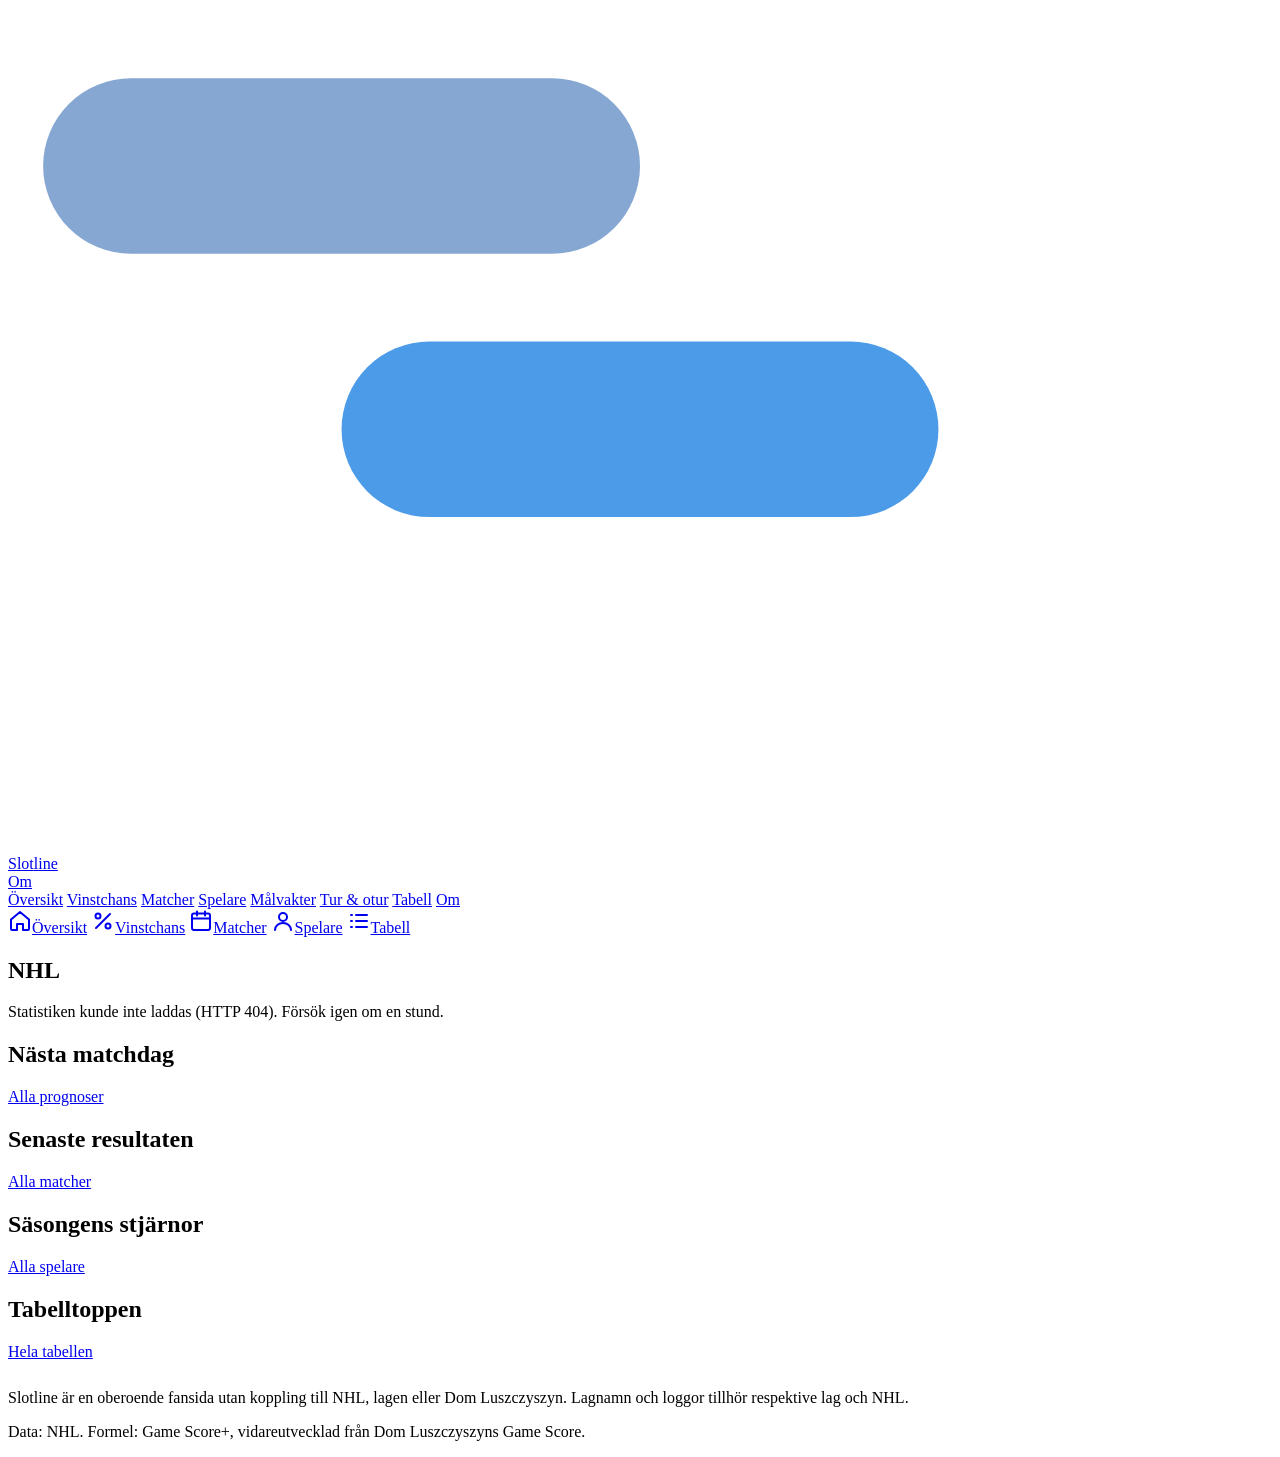
==== webb/index.html @ 2f1f875b "Vinstchans: väg ihop målvakterna och räkna med fler oavgjorda - Målvakten: i stället för att anta at" ====
<!doctype html>
<html lang="sv">
<head>
<meta charset="utf-8">
<meta name="viewport" content="width=device-width, initial-scale=1">
<title>Slotline – NHL-statistik</title>
<meta name="description" content="Game Score+ för varje NHL-spelare och match, vinstchans inför varje match. Uppdateras varje morgon.">
<link rel="icon" href="data:image/svg+xml,%3Csvg xmlns='http://www.w3.org/2000/svg' viewBox='0 0 36 24'%3E%3Crect x='1' y='2' width='17' height='5' rx='2.5' fill='%2386A7D2'/%3E%3Crect x='9.5' y='9.5' width='17' height='5' rx='2.5' fill='%234677BA'/%3E%3Crect x='18' y='17' width='17' height='5' rx='2.5' fill='%231B4A8A'/%3E%3C/svg%3E">
<link rel="preconnect" href="https://fonts.googleapis.com">
<link rel="preconnect" href="https://fonts.gstatic.com" crossorigin>
<link href="https://fonts.googleapis.com/css2?family=Saira+Condensed:wght@600;700;800&family=Saira+Semi+Condensed:wght@400;500;600;700&display=swap" rel="stylesheet">
<link rel="stylesheet" href="style.css">
</head>
<body>
<header class="site">
  <div class="site-in">
    <a class="brand" href="#oversikt">
      <svg class="brand-mark" viewBox="0 0 36 24" aria-hidden="true"><rect x="1" y="2" width="17" height="5" rx="2.5" fill="#86A7D2"/><rect x="9.5" y="9.5" width="17" height="5" rx="2.5" fill="#4C9BE8"/><rect x="18" y="17" width="17" height="5" rx="2.5" fill="#FFFFFF"/></svg>
      <span class="brand-name" id="brand-name">Slot<span class="accent">line</span></span>
    </a>
    <div class="site-upd" id="updated"></div>
    <a class="site-om" href="#om">Om</a>
  </div>
  <nav class="nav" aria-label="Sidor">
    <div class="nav-in">
      <a href="#oversikt" data-page="oversikt">Översikt</a>
      <a href="#vinstchans" data-page="vinstchans">Vinstchans</a>
      <a href="#matcher" data-page="matcher">Matcher</a>
      <a href="#spelare" data-page="spelare">Spelare</a>
      <a href="#malvakter" data-page="malvakter">Målvakter</a>
      <a href="#tur" data-page="tur">Tur &amp; otur</a>
      <a href="#lag" data-page="lag">Tabell</a>
      <a href="#om" data-page="om">Om</a>
    </div>
  </nav>
</header>
<nav class="tabbar" aria-label="Sidor">
  <a href="#oversikt" data-page="oversikt"><svg viewBox="0 0 24 24" width="24" height="24" fill="none" stroke="currentColor" stroke-width="2" stroke-linecap="round" stroke-linejoin="round" aria-hidden="true"><path d="M3 10.5 12 3l9 7.5V20a1 1 0 0 1-1 1h-5v-6H9v6H4a1 1 0 0 1-1-1z"/></svg><span>Översikt</span></a>
  <a href="#vinstchans" data-page="vinstchans"><svg viewBox="0 0 24 24" width="24" height="24" fill="none" stroke="currentColor" stroke-width="2" stroke-linecap="round" stroke-linejoin="round" aria-hidden="true"><path d="M19 5 5 19"/><circle cx="7" cy="7" r="2.5"/><circle cx="17" cy="17" r="2.5"/></svg><span>Vinstchans</span></a>
  <a href="#matcher" data-page="matcher"><svg viewBox="0 0 24 24" width="24" height="24" fill="none" stroke="currentColor" stroke-width="2" stroke-linecap="round" stroke-linejoin="round" aria-hidden="true"><rect x="3" y="4.5" width="18" height="16.5" rx="2"/><path d="M3 9.5h18M8 2.5v4M16 2.5v4"/></svg><span>Matcher</span></a>
  <a href="#spelare" data-page="spelare" data-also="malvakter tur"><svg viewBox="0 0 24 24" width="24" height="24" fill="none" stroke="currentColor" stroke-width="2" stroke-linecap="round" stroke-linejoin="round" aria-hidden="true"><circle cx="12" cy="8" r="4"/><path d="M4 21c0-4 3.6-7 8-7s8 3 8 7"/></svg><span>Spelare</span></a>
  <a href="#lag" data-page="lag"><svg viewBox="0 0 24 24" width="24" height="24" fill="none" stroke="currentColor" stroke-width="2" stroke-linecap="round" stroke-linejoin="round" aria-hidden="true"><path d="M9 6h11M9 12h11M9 18h11M4 6h1M4 12h1M4 18h1"/></svg><span>Tabell</span></a>
</nav>

<main class="wrap" id="main">

  <!-- Visas på sidorna med Game Score och flyttas dit av app.js -->
  <div class="subbar" id="subbar" hidden>
    <div class="legend" aria-label="Färgskala">
      <span><i style="background: var(--svag)"></i>Svag, under 0</span>
      <span><i style="background: var(--godk)"></i>Godkänd, 0 till 1</span>
      <span><i style="background: var(--bra)"></i>Bra, 1 till 2</span>
      <span><i style="background: var(--lys)"></i>Lysande, över 2</span>
    </div>
    <div>
      <span class="seg-label" id="formel-label">Formel</span>
      <div class="seg" role="group" aria-labelledby="formel-label">
        <button type="button" data-formel="plus" aria-pressed="true">Game Score+</button>
        <button type="button" data-formel="gs" aria-pressed="false">Original</button>
      </div>
    </div>
  </div>

  <!-- ===== Översikt ===== -->
  <section class="page" id="oversikt">
    <div class="page-head">
      <h1 id="o-title">NHL</h1>
      <p class="lead" id="o-period"></p>
      <p class="take" id="o-take"></p>
    </div>

    <div class="block" id="o-next">
      <div class="block-head"><h2>Nästa matchdag</h2><a class="more" href="#vinstchans">Alla prognoser</a></div>
      <p class="note" id="o-next-day"></p>
      <div class="matchups karusell" id="o-matchups"></div>
    </div>

    <div class="block">
      <div class="block-head"><h2>Senaste resultaten</h2><a class="more" href="#matcher">Alla matcher</a></div>
      <p class="note" id="o-last-day"></p>
      <div class="games karusell" id="o-games"></div>
    </div>

    <div class="duo">
      <div class="block">
        <div class="block-head"><h2>Säsongens stjärnor</h2><a class="more" href="#spelare">Alla spelare</a></div>
        <div class="stars" id="o-stars"></div>
      </div>

      <div class="block">
        <div class="block-head"><h2>Tabelltoppen</h2><a class="more" href="#lag">Hela tabellen</a></div>
        <div class="box short" style="margin-top: 12px"><table class="rows" id="t-topp"><tbody></tbody></table></div>
      </div>
    </div>
  </section>

  <!-- ===== Vinstchans ===== -->
  <section class="page" id="vinstchans" hidden>
    <div class="page-head">
      <h1>Vinstchans</h1>
      <p class="lead">Chansen att vinna inför veckans matcher enligt vår modell. Den bygger på lagens mål, chanser (xG) och målvaktsspel hittills i säsongen. Tider i svensk tid.</p>
    </div>
    <div id="v-days"></div>

    <div class="block">
      <div class="block-head"><h2>Så har modellen träffat</h2></div>
      <p class="note">Varje spelad match tippad i efterhand med bara de matcher som spelats innan, så som modellen hade sett det före nedsläpp. Matcher där något av lagen spelat färre än tre matcher är inte med.</p>
      <div class="facts" id="v-facts"></div>
      <div class="box short"><table class="rows" id="t-kalib">
        <thead><tr><th>Favoritens chans</th><th class="n">Matcher</th><th class="n">Favoriten vann</th><th class="n hn">Väntat</th></tr></thead>
        <tbody></tbody>
      </table></div>
    </div>

    <div class="block about">
      <div class="block-head"><h2>Så räknas chansen</h2></div>
      <ul>
        <li><b>Anfall.</b> Gjorda mål och förväntade mål (xG). Chanserna väger mest, eftersom de säger mer om nästa match än vilka skott som råkade gå in.</li>
        <li><b>Försvar.</b> Hur mycket chanser laget släpper till. Hur många av dem som går in beror på målvakten, som räknas för sig.</li>
        <li><b>Målvakten.</b> Hur många mål han släpper in jämfört med chanserna han möter. Det är osäkert vem som startar, så chansen vägs ihop över lagets målvakter efter hur ofta var och en stått i de senaste tio matcherna. Den som spelade dagen innan står nästan aldrig igen. Kortet visar hur troligt det är att målvakten startar, och chansen om reserven står i stället.</li>
        <li><b>Form och förra säsongen.</b> Senare matcher väger mer än tidiga. I början av säsongen utgår varje lag från förra säsongens nivå, halvvägs mot ligasnittet, så att ett par matcher inte ger orimliga siffror. Målvakterna utgår från förra säsongens räddningsprocent på samma sätt.</li>
        <li><b>Hemmaplan och vila.</b> Hemmalaget får en liten fördel. Ett lag som spelade dagen innan får en liten nackdel.</li>
        <li><b>Chansen.</b> Förväntade mål för båda lagen räknas om till chansen att vinna, förlängning och straffar inräknade. Ungefär var femte match är lika efter full tid, och det räknas med.</li>
      </ul>
      <p class="note">Modellen är en uppskattning, inte ett facit. Hockey har mycket slump.</p>
    </div>
  </section>

  <!-- ===== Matcher ===== -->
  <section class="page" id="matcher" hidden>
    <div class="page-head">
      <h1>Matcher</h1>
      <p class="lead">Alla spelade matcher, senaste först. Öppna en match för att se matchkortet.</p>
    </div>
    <div id="m-days"></div>
  </section>

  <!-- ===== Spelare ===== -->
  <section class="page" id="spelare" hidden>
    <div class="page-head">
      <h1>Spelare</h1>
      <div class="switch" aria-label="Visa"><a href="#spelare" aria-current="page">Utespelare</a><a href="#malvakter">Målvakter</a><a href="#tur">Tur &amp; otur</a></div>
      <p class="lead">Snitt per match. Stapeln visar hur bra spelaren varit, färgen vilken nivå det motsvarar.</p>
    </div>
    <div class="filters">
      <select id="f-lag" aria-label="Lag"><option value="">Alla lag</option></select>
      <div class="seg" role="group" aria-label="Position" id="f-pos">
        <button type="button" data-pos="" aria-pressed="true">Alla</button>
        <button type="button" data-pos="F" aria-pressed="false">Forwards</button>
        <button type="button" data-pos="B" aria-pressed="false">Backar</button>
      </div>
      <label class="check rookie-val"><input type="checkbox" id="f-rookie"> Bara rookies</label>
      <label class="matcher-val"><span id="f-min-txt">Minst 3 matcher</span>
        <input type="range" id="f-min" min="1" max="3" value="3" step="1" aria-label="Minst antal matcher"></label>
      <input type="search" id="f-q" placeholder="Sök spelare" aria-label="Sök spelare">
    </div>
    <div class="box">
      <table class="rows" id="t-spelare">
        <thead><tr>
          <th class="rk">#</th><th>Spelare</th><th class="hn">Lag</th><th class="hn">Pos</th>
          <th class="n hn"><button type="button" data-sort="gp">Matcher</button></th>
          <th class="barc"><span class="sr">Stapel</span></th>
          <th class="n"><button type="button" data-sort="avg">Snitt</button></th>
          <th class="n hn"><button type="button" data-sort="sum">Summa</button></th>
          <th class="n hn"><button type="button" data-sort="p">Poäng</button></th>
        </tr></thead>
        <tbody></tbody>
      </table>
    </div>
    <div class="count" id="c-spelare"></div>

    <div class="block">
      <div class="block-head"><h2>Säsongens bästa och sämsta matcher</h2></div>
      <div class="two" style="margin-top: 12px">
        <div><p class="note">Högst värde i en enskild match.</p><div class="box short"><table class="rows" id="t-bast"><tbody></tbody></table></div></div>
        <div><p class="note">Lägst värde i en enskild match.</p><div class="box short"><table class="rows" id="t-samst"><tbody></tbody></table></div></div>
      </div>
    </div>
  </section>

  <!-- ===== Tabell ===== -->
  <section class="page" id="lag" hidden>
    <div class="page-head">
      <h1>Tabell</h1>
      <p class="lead">Poäng och lagets sammanlagda Game Score per match. Klicka på ett lag för att se dess spelare.</p>
    </div>
    <div class="box" style="margin-top: 16px">
      <table class="rows kompakt" id="t-lag">
        <thead><tr>
          <th class="rk">#</th><th>Lag</th><th class="n hn">M</th><th class="n">V</th><th class="n hn">F</th><th class="n hn">FÖ</th>
          <th class="n">P</th><th class="n hn">Mål</th><th class="barc hn"><span class="sr">Stapel</span></th><th class="n">GS/match</th><th class="hn">Bäst i laget</th>
        </tr></thead>
        <tbody></tbody>
      </table>
    </div>
  </section>

  <!-- ===== Tur & otur ===== -->
  <section class="page" id="tur" hidden>
    <div class="page-head">
      <h1>Tur &amp; otur</h1>
      <div class="switch" aria-label="Visa"><a href="#spelare">Utespelare</a><a href="#malvakter">Målvakter</a><a href="#tur" aria-current="page">Tur &amp; otur</a></div>
      <p class="lead">Vem borde ha fler poäng? Förväntade poäng räknas ur chanserna: skotten spelaren själv tagit och lagkamraternas skott när han varit på isen. Den som ligger långt under brukar komma ikapp.</p>
    </div>
    <div class="filters">
      <div class="seg" role="group" aria-label="Visa" id="t-vy">
        <button type="button" data-vy="otur" aria-pressed="true">Borde ha fler</button>
        <button type="button" data-vy="tur" aria-pressed="false">Har haft flyt</button>
      </div>
      <div class="seg" role="group" aria-label="Position" id="t-pos">
        <button type="button" data-pos="" aria-pressed="true">Alla</button>
        <button type="button" data-pos="F" aria-pressed="false">Forwards</button>
        <button type="button" data-pos="B" aria-pressed="false">Backar</button>
      </div>
      <label class="check rookie-val"><input type="checkbox" id="t-rookie"> Bara rookies</label>
      <label class="matcher-val"><span id="t-min-txt">Minst 3 matcher</span>
        <input type="range" id="t-min" min="1" max="3" value="3" step="1" aria-label="Minst antal matcher"></label>
    </div>
    <div class="box">
      <table class="rows" id="t-tur">
        <thead><tr>
          <th class="rk">#</th><th>Spelare</th><th class="hn">Lag</th><th class="n hn">Matcher</th>
          <th class="n">Poäng</th><th class="n">Väntat</th>
          <th class="barc hn"><span class="sr">Stapel</span></th><th class="n">Skillnad</th>
          <th class="n hn">Mål / väntat</th><th class="n hn">Assist / väntat</th>
        </tr></thead>
        <tbody></tbody>
      </table>
    </div>
    <div class="count" id="c-tur"></div>
    <p class="note tur-not">Skillnaden är poäng minus förväntade poäng. Förväntade mål är summan av xG för spelarens egna skott. Förväntade assist är lagkamraternas xG när spelaren är på isen, gånger hur ofta en forward eller back brukar få assist på ett sådant mål. Spelarens egen andel vägs in men dras mot snittet, så att några få matcher inte avgör.</p>
  </section>

  <!-- ===== Målvakter ===== -->
  <section class="page" id="malvakter" hidden>
    <div class="page-head">
      <h1>Målvakter</h1>
      <div class="switch" aria-label="Visa"><a href="#spelare">Utespelare</a><a href="#malvakter" aria-current="page">Målvakter</a><a href="#tur">Tur &amp; otur</a></div>
      <p class="lead" id="mv-lead"></p>
    </div>
    <div class="filters">
      <label class="check rookie-val"><input type="checkbox" id="g-rookie"> Bara rookies</label>
      <label class="matcher-val"><span id="g-min-txt">Alla matcher</span>
        <input type="range" id="g-min" min="1" max="1" value="1" step="1" aria-label="Minst antal matcher"></label>
    </div>
    <div class="box">
      <table class="rows" id="t-mv">
        <thead><tr>
          <th class="rk">#</th><th>Målvakt</th><th class="hn">Lag</th><th class="n">Matcher</th>
          <th class="barc"><span class="sr">Stapel</span></th><th class="n">Snitt</th><th class="n hn">Rädd.%</th><th class="n hn">GSAx</th>
        </tr></thead>
        <tbody></tbody>
      </table>
    </div>
    <div class="count" id="c-mv"></div>
  </section>

  <!-- ===== Om ===== -->
  <section class="page about" id="om" hidden>
    <div class="page-head">
      <h1>Om Slotline</h1>
      <p class="lead">NHL-statistik som räknas fram från grunden varje morgon, direkt från NHL:s egen data.</p>
    </div>
    <h2>Vad är Game Score?</h2>
    <p>Ett tal som sammanfattar hur bra en spelare var i en match. Det väger ihop poäng, skott, tekningar, utvisningar och hur det gick för laget när spelaren var på isen. Noll är en vanlig insats, och över 2 är en riktigt stark match.</p>
    <h2>Game Score+</h2>
    <p><b>Original</b> är Dom Luszczyszyns Game Score från 2016. <b>Game Score+</b> är vår vidareutveckling. Den behåller originalets vikter för mål, assist, blockeringar, utvisningar och tekningar, men mäter chansernas kvalitet i stället för att bara räkna skott.</p>
    <div class="formula">
      <div><b>Utespelare:</b> 0.75 · mål + 0.7 · primär assist + 0.55 · sekundär assist + 1.0 · ixG + 0.05 · blockeringar + 0.15 · dragna utvisningar − 0.15 · tagna utvisningar + 0.01 · vunna tekningar − 0.01 · förlorade tekningar + 1.0 · (xGF − xGA) + 0.15 · (GF − GA)</div>
      <div><b>Målvakt:</b> 0.75 · GSAx</div>
    </div>
    <ul>
      <li><b>ixG</b> är spelarens egna förväntade mål: summan av hur stor chans varje skott hade att gå in, utifrån avstånd, vinkel, skottyp, returer och numerärt läge.</li>
      <li><b>xGF − xGA</b> är förväntade mål för minus mot medan spelaren var på isen vid 5 mot 5.</li>
      <li><b>GF − GA</b> är riktiga mål för minus mot på isen vid 5 mot 5.</li>
      <li><b>GSAx</b> är räddade mål över förväntan. Noll är en normal målvaktsinsats.</li>
    </ul>
    <h2>Var siffrorna kommer ifrån</h2>
    <p>All data hämtas från NHL varje morgon och räknas om: händelser, byten och resultat. Förväntade mål räknas med en egen modell som tränas om på säsongens alla skott vid varje uppdatering, så äldre matchers värden kan ändras något över tid. Lagens loggor visas från NHL.</p>
    <p id="dl"></p>
    <h2>Rättigheter och kontakt</h2>
    <p>Slotline är en oberoende fansida som görs utan vinstsyfte. Sidan har ingen koppling till NHL, lagen eller Dom Luszczyszyn, och är inte godkänd av dem. Lagnamn och loggor tillhör respektive lag och NHL och används bara för att visa vilket lag siffrorna gäller.</p>
    <p>Har du frågor, hittar du ett fel eller vill du att något tas bort? <a class="kontakt-lank" hidden>Skriv till oss</a>, så åtgärdas det.</p>
  </section>
</main>

<footer class="foot">
  <div class="foot-txt">
    <p>Slotline är en oberoende fansida utan koppling till NHL, lagen eller Dom Luszczyszyn. Lagnamn och loggor tillhör respektive lag och NHL.</p>
    <p>Data: NHL. Formel: Game Score+, vidareutvecklad från Dom Luszczyszyns Game Score.</p>
  </div>
  <div class="foot-meta"><span id="foot-upd"></span> <span id="sign"></span> <a class="kontakt-lank" hidden>Kontakt</a></div>
</footer>
<script src="lagfarger.js"></script>
<script src="app.js"></script>
</body>
</html>
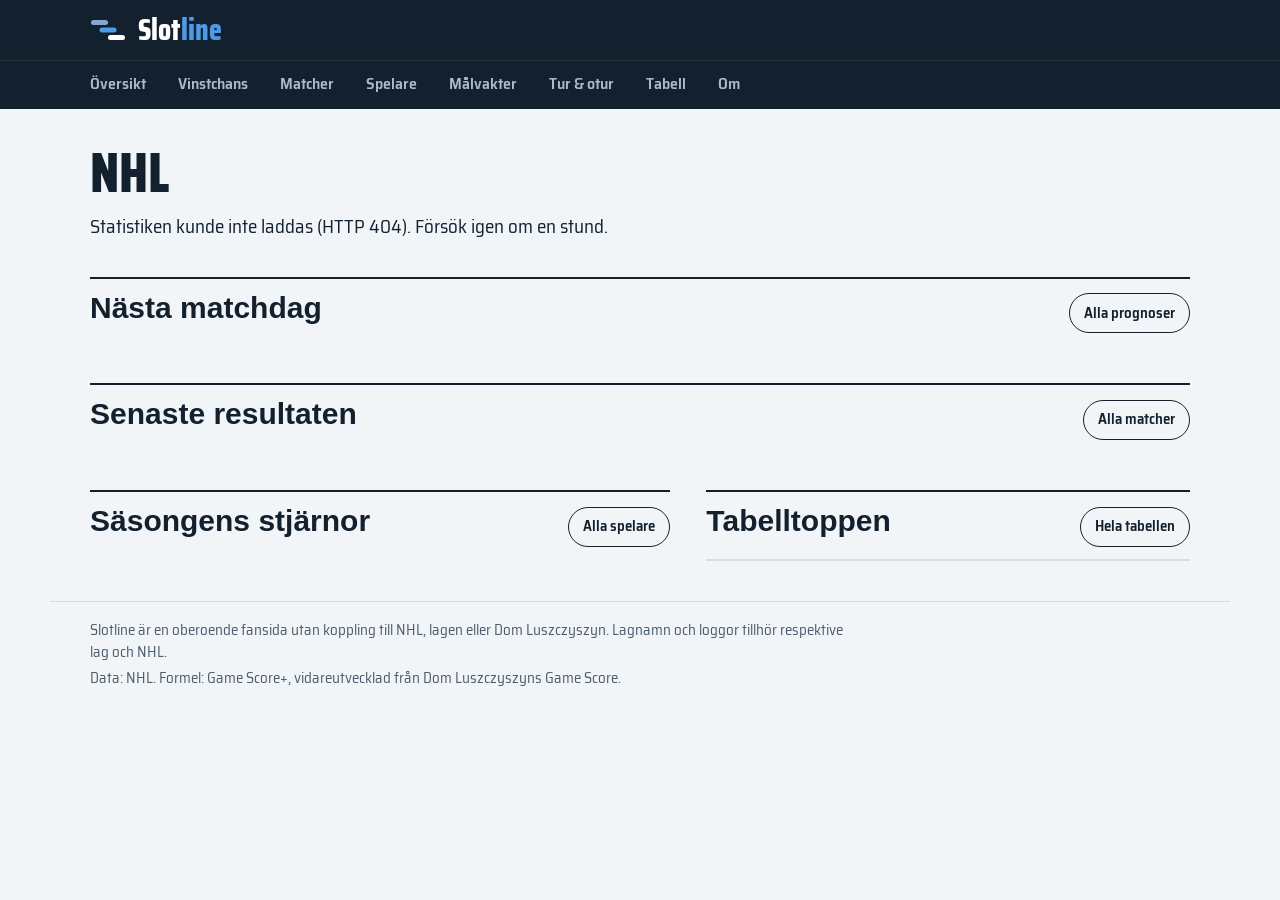
==== commit 3a817bfc: "xG senaste 3 matcherna på vinstchanskorten och i tabellen Co-Authored-By: Claude Opus 5.5 <noreply@a" ====
--- a/webb/index.html
+++ b/webb/index.html
@@ -117,10 +117,10 @@
       <ul>
         <li><b>Anfall.</b> Gjorda mål och förväntade mål (xG). Chanserna väger mest, eftersom de säger mer om nästa match än vilka skott som råkade gå in.</li>
         <li><b>Försvar.</b> Hur mycket chanser laget släpper till. Hur många av dem som går in beror på målvakten, som räknas för sig.</li>
-        <li><b>Målvakten.</b> Hur många mål han släpper in jämfört med chanserna han möter. Det är osäkert vem som startar, så chansen vägs ihop över lagets målvakter efter hur ofta var och en stått i de senaste tio matcherna. Den som spelade dagen innan står nästan aldrig igen. Kortet visar hur troligt det är att målvakten startar, och chansen om reserven står i stället.</li>
+        <li><b>Målvakten.</b> Hur många mål han släpper in jämfört med chanserna han möter. Trolig startare är den som stått flest av lagets senaste tio matcher, och reserven om förstemålvakten spelade dagen innan. Kortet visar också chansen om reserven står i stället.</li>
         <li><b>Form och förra säsongen.</b> Senare matcher väger mer än tidiga. I början av säsongen utgår varje lag från förra säsongens nivå, halvvägs mot ligasnittet, så att ett par matcher inte ger orimliga siffror. Målvakterna utgår från förra säsongens räddningsprocent på samma sätt.</li>
         <li><b>Hemmaplan och vila.</b> Hemmalaget får en liten fördel. Ett lag som spelade dagen innan får en liten nackdel.</li>
-        <li><b>Chansen.</b> Förväntade mål för båda lagen räknas om till chansen att vinna, förlängning och straffar inräknade. Ungefär var femte match är lika efter full tid, och det räknas med.</li>
+        <li><b>Chansen.</b> Förväntade mål för båda lagen räknas om till chansen att vinna, förlängning och straffar inräknade.</li>
       </ul>
       <p class="note">Modellen är en uppskattning, inte ett facit. Hockey har mycket slump.</p>
     </div>
@@ -188,7 +188,9 @@
       <table class="rows kompakt" id="t-lag">
         <thead><tr>
           <th class="rk">#</th><th>Lag</th><th class="n hn">M</th><th class="n">V</th><th class="n hn">F</th><th class="n hn">FÖ</th>
-          <th class="n">P</th><th class="n hn">Mål</th><th class="barc hn"><span class="sr">Stapel</span></th><th class="n">GS/match</th><th class="hn">Bäst i laget</th>
+          <th class="n"><button type="button" data-lsort="tabell">P</button></th><th class="n hn">Mål</th>
+          <th class="n hn x3h"><button type="button" data-lsort="x3" title="Förväntade mål för minus emot, per match, i de tre senaste matcherna">xG senaste 3</button></th>
+          <th class="barc hn"><span class="sr">Stapel</span></th><th class="n">GS/match</th><th class="hn">Bäst i laget</th>
         </tr></thead>
         <tbody></tbody>
       </table>
--- a/webb/style.css
+++ b/webb/style.css
@@ -0,0 +1,478 @@
+/* Slotline – gemensam stil för webbsidan och matchkorten */
+[hidden] { display: none !important; }
+:root {
+  --ice: #F1F5F8;
+  --ink: #13202E;
+  --mute: #4E5D6C;
+  --rule: #D5DEE7;
+  --soft: #EDF1F5;
+  --board: #FFFFFF;
+  --svag: #C8392B;
+  --godk: #86A7D2;
+  --bra: #4677BA;
+  --lys: #1B4A8A;
+  --linje: #4C9BE8;          /* accent i den mörka menyraden */
+  --nav-text: #A9BCCF;
+  --display: 'Saira Condensed', 'Arial Narrow', sans-serif;
+  --text: 'Saira Semi Condensed', 'Arial Narrow', system-ui, sans-serif;
+}
+
+* { box-sizing: border-box; }
+html { background: var(--ice); scroll-padding-top: 120px; }
+body {
+  margin: 0;
+  background: var(--ice);
+  color: var(--ink);
+  font-family: var(--text);
+  font-size: 17px;
+  line-height: 1.45;
+  font-variant-numeric: tabular-nums;
+}
+a { color: var(--lys); }
+a:hover { color: var(--ink); }
+button, select, input { font: inherit; color: inherit; }
+:focus-visible { outline: 3px solid var(--bra); outline-offset: 2px; }
+.sr { position: absolute; width: 1px; height: 1px; overflow: hidden; clip: rect(0 0 0 0); white-space: nowrap; }
+
+/* ---------- sidhuvud ---------- */
+header.site { background: var(--ink); color: #fff; z-index: 20; }
+@media (min-width: 760px) { header.site { position: sticky; top: 0; } }
+.site-in, .nav-in { max-width: 1180px; margin: 0 auto; padding: 0 clamp(16px, 3.5vw, 40px); }
+.site-in { display: flex; justify-content: space-between; align-items: center; gap: 12px; min-height: 60px; }
+.brand { display: inline-flex; align-items: center; gap: 12px; color: #fff; text-decoration: none; }
+.brand:hover { color: #fff; }
+.brand-mark { width: 36px; height: 24px; flex: none; }
+.brand-name { font-family: var(--display); font-weight: 800; font-size: 30px; letter-spacing: .005em; line-height: 1; }
+.brand-name .accent { color: var(--linje); }
+.site-upd { font-size: 14px; color: var(--nav-text); text-align: right; }
+.site-om { display: none; color: var(--nav-text); text-decoration: none; font-weight: 600; font-size: 16px; min-height: 44px; align-items: center; padding: 0 4px; }
+.site-om:hover, .site-om[aria-current="page"] { color: #fff; }
+.nav { border-top: 1px solid rgba(255, 255, 255, .08); }
+.nav-in { display: flex; gap: 4px; overflow-x: auto; scrollbar-width: none; }
+.nav-in::-webkit-scrollbar { display: none; }
+.nav a { flex: none; display: inline-flex; align-items: center; min-height: 48px; padding: 0 14px; color: var(--nav-text); text-decoration: none; font-weight: 600; font-size: 16px; border-bottom: 3px solid transparent; }
+.nav a:hover { color: #fff; }
+.nav a[aria-current="page"] { color: #fff; border-bottom-color: var(--linje); }
+.nav a:first-child { padding-left: 0; }
+
+/* ---------- sidor ---------- */
+.wrap { max-width: 1180px; margin: 0 auto; padding: clamp(18px, 3.5vw, 36px) clamp(16px, 3.5vw, 40px) 40px; }
+.page-head h1 { font-family: var(--display); font-weight: 800; font-size: clamp(36px, 6vw, 56px); line-height: 1; margin: 0; }
+.page-head .lead { color: var(--mute); font-size: 18px; margin: 6px 0 0; max-width: 48rem; }
+.take { font-size: 19px; max-width: 48rem; margin: 12px 0 0; }
+
+.subbar { display: flex; flex-wrap: wrap; justify-content: space-between; align-items: center; gap: 12px 24px; margin: 20px 0 6px; padding: 12px 0; border-top: 1px solid var(--rule); border-bottom: 1px solid var(--rule); }
+.legend { display: flex; flex-wrap: wrap; gap: 6px 18px; font-size: 15px; }
+.legend span { display: inline-flex; align-items: center; gap: 7px; }
+.legend i { width: 20px; height: 11px; border-radius: 3px; display: inline-block; }
+.seg { display: inline-flex; border: 1.5px solid var(--ink); border-radius: 999px; overflow: hidden; background: var(--board); }
+.seg button { border: 0; background: transparent; padding: 6px 14px; min-height: 40px; cursor: pointer; font-weight: 600; font-size: 15px; }
+.seg button[aria-pressed="true"] { background: var(--ink); color: #fff; }
+.seg button:disabled { opacity: .45; cursor: not-allowed; }
+.seg-label { font-size: 14px; color: var(--mute); margin-right: 8px; }
+
+.block { margin-top: 36px; }
+.block-head { display: flex; justify-content: space-between; align-items: baseline; gap: 8px 16px; flex-wrap: wrap; border-top: 2px solid var(--ink); padding-top: 12px; }
+.block-head h2 { font-family: var(--display); font-weight: 700; font-size: 30px; line-height: 1.1; margin: 0; }
+.more { display: inline-flex; align-items: center; min-height: 40px; padding: 4px 14px; border: 1.5px solid var(--ink); border-radius: 999px; color: var(--ink); text-decoration: none; font-weight: 600; font-size: 15px; }
+.more:hover { background: var(--ink); color: #fff; }
+.note { color: var(--mute); font-size: 16px; margin: 4px 0 14px; max-width: 48rem; }
+.empty { padding: 22px; color: var(--mute); text-align: center; background: var(--board); border: 1px dashed var(--rule); border-radius: 10px; }
+
+/* ---------- loggor ---------- */
+img.logo { object-fit: contain; flex: none; vertical-align: middle; }
+.lagprick { display: inline-flex; align-items: center; justify-content: center; flex: none; vertical-align: middle; }
+.lagprick i { width: 58%; height: 58%; border-radius: 50%; background: var(--c); }
+.tt { display: inline-flex; align-items: center; gap: 8px; white-space: nowrap; }
+.tt .kort { display: none; }
+
+/* ---------- stjärnor ---------- */
+.stars { display: grid; grid-template-columns: repeat(auto-fit, minmax(min(100%, 230px), 1fr)); gap: 10px; margin-top: 12px; }
+.star { display: flex; gap: 14px; align-items: center; padding: 14px 16px; min-width: 0; background: var(--board); border: 1px solid var(--rule); border-radius: 12px; }
+.rank { flex: none; width: 52px; text-align: center; font-family: var(--display); font-weight: 800; font-size: 56px; line-height: 1; }
+.rank.mv { font-size: 30px; }
+.star .lbl { font-size: 13px; font-weight: 600; color: var(--mute); }
+.star .nm { font-size: 20px; font-weight: 600; white-space: nowrap; overflow: hidden; text-overflow: ellipsis; }
+.star .sub { font-size: 15px; color: var(--mute); display: flex; align-items: center; gap: 6px; flex-wrap: wrap; }
+
+/* ---------- filter ---------- */
+.filters { display: flex; flex-wrap: wrap; gap: 10px 14px; align-items: center; margin: 16px 0 14px; }
+.switch { display: inline-flex; gap: 4px; margin-top: 12px; padding: 4px; background: var(--soft); border-radius: 999px; }
+.switch a { display: inline-flex; align-items: center; min-height: 36px; padding: 0 14px; border-radius: 999px; color: var(--mute); text-decoration: none; font-weight: 600; font-size: 15px; }
+.switch a[aria-current="page"] { background: var(--board); color: var(--ink); box-shadow: 0 0 0 1px var(--rule); }
+.filters input[type=search] { flex: 1 1 200px; }
+.filters select, .filters input[type=search] { background: var(--board); border: 1.5px solid var(--rule); border-radius: 8px; padding: 7px 10px; min-height: 42px; font-size: 16px; }
+.filters .seg { border-color: var(--rule); border-radius: 8px; }
+.check { display: inline-flex; gap: 8px; align-items: center; font-size: 16px; }
+.check input { width: 18px; height: 18px; accent-color: var(--ink); }
+.rookie-val { padding: 0 12px; min-height: 42px; border: 1.5px solid var(--rule); border-radius: 8px; background: var(--board); cursor: pointer; font-weight: 600; }
+.rookie-val:has(input:checked) { border-color: var(--bra); background: #E6EEF8; }
+.matcher-val { display: inline-flex; flex-direction: column; gap: 2px; min-width: 180px; font-size: 14px; font-weight: 600; color: var(--mute); }
+.matcher-val input[type=range] { -webkit-appearance: none; appearance: none; width: 100%; height: 6px; margin: 8px 0; border-radius: 999px; cursor: pointer;
+  background: linear-gradient(to right, var(--bra) var(--fyll, 0%), var(--rule) var(--fyll, 0%)); }
+.matcher-val input[type=range]::-webkit-slider-thumb { -webkit-appearance: none; width: 22px; height: 22px; border-radius: 50%; background: var(--board); border: 2px solid var(--lys); box-shadow: 0 1px 3px rgba(19,32,46,.25); }
+.matcher-val input[type=range]::-moz-range-thumb { width: 18px; height: 18px; border-radius: 50%; background: var(--board); border: 2px solid var(--lys); }
+.rookie { display: inline-block; margin-left: 6px; padding: 0 5px; border-radius: 4px; background: var(--bra); color: #fff; font-size: 11px; font-weight: 700; line-height: 16px; vertical-align: 2px; }
+@media (max-width: 640px) { .matcher-val { flex: 1 1 100%; } }
+
+/* ---------- tabeller ---------- */
+.box { background: var(--board); border: 1px solid var(--rule); border-radius: 10px; max-height: 42rem; overflow: auto; }
+.box.short { max-height: none; }
+table.rows { width: 100%; border-collapse: collapse; }
+.rows th { position: sticky; top: 0; z-index: 1; background: var(--board); text-align: left; font-size: 14px; font-weight: 600; color: var(--mute); padding: 10px 10px 8px; border-bottom: 1px solid var(--rule); white-space: nowrap; }
+.rows th button { border: 0; background: none; padding: 0; cursor: pointer; font-weight: 600; color: var(--mute); }
+.rows th[aria-sort="descending"] button { color: var(--ink); text-decoration: underline; text-underline-offset: 4px; }
+.rows td { padding: 0 10px; height: 42px; border-bottom: 1px solid var(--soft); white-space: nowrap; font-size: 17px; }
+.rows tr:last-child td { border-bottom: 0; }
+.rows .n { text-align: right; }
+.rows .rk { color: var(--mute); width: 2.6rem; font-size: 15px; }
+.rows .nm { font-weight: 600; max-width: 16rem; overflow: hidden; text-overflow: ellipsis; }
+.rows .m { color: var(--mute); font-size: 15px; }
+.rows .val { font-weight: 700; width: 4.6rem; }
+.rows .barc { width: 30%; min-width: 120px; }
+.rows tr.click { cursor: pointer; }
+.rows tr.click:hover td { background: #F5F8FB; }
+.bar { position: relative; height: 14px; }
+.bar i { position: absolute; top: 0; bottom: 0; }
+.bar b { position: absolute; top: -7px; bottom: -7px; width: 1.5px; background: var(--ink); opacity: .35; }
+.count { font-size: 14px; color: var(--mute); margin-top: 8px; }
+.two { display: grid; grid-template-columns: repeat(auto-fit, minmax(min(100%, 30rem), 1fr)); gap: 28px; }
+
+/* ---------- vinstchans ---------- */
+.day-h { font-family: var(--display); font-weight: 700; font-size: 22px; margin: 26px 0 10px; }
+.day-h:first-child { margin-top: 0; }
+.matchups { display: grid; grid-template-columns: repeat(auto-fill, minmax(min(100%, 340px), 1fr)); gap: 12px; align-items: start; }
+.mu { background: var(--board); border: 1px solid var(--rule); border-radius: 12px; padding: 14px 16px 12px; display: flex; flex-direction: column; gap: 10px; }
+.mu-top { display: flex; justify-content: space-between; gap: 10px; font-size: 14px; color: var(--mute); }
+.mu-flag { font-weight: 600; color: var(--ink); }
+.mu-teams { display: grid; grid-template-columns: 1fr 1fr; gap: 10px; }
+.mu-team { display: flex; flex-direction: column; gap: 2px; min-width: 0; }
+.mu-team.h { align-items: flex-end; text-align: right; }
+.mu-id { display: flex; align-items: center; gap: 10px; }
+.mu-team.h .mu-id { flex-direction: row-reverse; }
+.mu-ab { font-family: var(--display); font-weight: 700; font-size: 26px; line-height: 1; }
+.mu-fn { font-size: 14px; color: var(--mute); white-space: nowrap; overflow: hidden; text-overflow: ellipsis; max-width: 100%; }
+.mu-pct { font-family: var(--display); font-weight: 600; font-size: 40px; line-height: 1; margin-top: 6px; color: var(--mute); }
+.mu-pct.fav { font-weight: 800; color: var(--ink); }
+.pbar { display: flex; gap: 2px; height: 14px; }
+.pbar i { display: block; min-width: 4px; }
+.pbar i:first-child { border-radius: 7px 0 0 7px; }
+.pbar i:last-child { border-radius: 0 7px 7px 0; }
+.mu-foot { display: flex; justify-content: space-between; gap: 10px; font-size: 14px; color: var(--mute); }
+.mu details { border-top: 1px solid var(--soft); padding-top: 8px; }
+.mu summary { cursor: pointer; font-weight: 600; font-size: 15px; color: var(--lys); min-height: 32px; display: flex; align-items: center; }
+.cmp { margin-top: 6px; font-size: 15px; }
+.cmp-row { display: grid; grid-template-columns: minmax(0, 1fr) minmax(0, 1.3fr) minmax(0, 1fr); align-items: center; gap: 8px; padding: 6px 0; border-bottom: 1px solid var(--soft); }
+.cmp-row:last-child { border-bottom: 0; }
+.cmp .l { text-align: center; color: var(--mute); font-size: 14px; line-height: 1.25; }
+.cmp .v { color: var(--mute); min-width: 0; }
+.cmp .v.h { text-align: right; }
+.cmp .v.best { color: var(--ink); font-weight: 700; }
+.cmp-row.form-row { grid-template-columns: 1fr 1fr; row-gap: 4px; }
+.cmp-row.form-row .l { grid-column: 1 / -1; order: -1; }
+.form { display: inline-flex; gap: 2px; flex-wrap: wrap; }
+.form span { display: inline-flex; align-items: center; justify-content: center; width: 18px; height: 20px; border-radius: 4px; font-size: 12px; font-weight: 700; }
+.form .V { background: var(--lys); color: #fff; }
+.form .F { background: var(--svag); color: #fff; }
+.form .FÖ { background: var(--godk); color: var(--ink); }
+.cmp .v.h .form { justify-content: flex-end; }
+#v-days { margin-top: 18px; }
+.page-head + .subbar { margin-top: 22px; }
+.facts { display: flex; flex-wrap: wrap; gap: 10px 40px; margin: 6px 0 16px; }
+.fact .v { font-family: var(--display); font-weight: 700; font-size: 40px; line-height: 1.05; }
+.fact .l { font-size: 15px; color: var(--mute); max-width: 18rem; }
+
+/* ---------- matcher ---------- */
+.games { display: grid; grid-template-columns: repeat(auto-fill, minmax(min(100%, 340px), 1fr)); gap: 10px; }
+.game { display: flex; flex-direction: column; gap: 6px; background: var(--board); border: 1px solid var(--rule); border-radius: 12px; padding: 12px 14px; text-decoration: none; color: var(--ink); }
+.game:hover { border-color: var(--ink); color: var(--ink); }
+.game .row { display: flex; align-items: center; gap: 10px; }
+.game .tm { display: inline-flex; align-items: center; gap: 8px; font-family: var(--display); font-weight: 700; font-size: 24px; line-height: 1; }
+.game .tm.lose { color: #6E7E8E; }
+.game .sc { font-family: var(--display); font-weight: 700; font-size: 26px; line-height: 1; margin-left: auto; }
+.game .sc .lose { color: #6E7E8E; }
+.game .extra { font-size: 14px; color: var(--mute); }
+.game .go { font-size: 14px; font-weight: 600; color: var(--lys); }
+
+.about p, .about li { max-width: 48rem; }
+.about h2 { font-family: var(--display); font-weight: 700; font-size: 28px; margin: 30px 0 6px; }
+.about .block-head h2 { margin: 0; }
+.about .block-head + ul { margin-top: 14px; }
+.formula { background: var(--board); border: 1px solid var(--rule); border-radius: 10px; padding: 14px 16px; font-size: 16px; max-width: 48rem; }
+.formula div + div { margin-top: 6px; }
+
+footer.foot { max-width: 1180px; margin: 0 auto; padding: 18px clamp(16px, 3.5vw, 40px) 36px; border-top: 1px solid var(--rule); display: flex; flex-wrap: wrap; justify-content: space-between; gap: 6px 20px; color: var(--mute); font-size: 15px; }
+.foot-txt { max-width: 48rem; }
+.foot-txt p { margin: 0 0 4px; }
+.foot-meta { display: flex; flex-wrap: wrap; gap: 4px 12px; align-items: baseline; }
+.foot-meta a { color: var(--lys); font-weight: 600; }
+
+@media (max-width: 640px) {
+  .hn { display: none; }
+  .kompakt .tt .full { display: none; }
+  .kompakt .tt .kort { display: inline; }
+  .rows td, .rows th { padding-left: 7px; padding-right: 7px; }
+  .rows .barc { width: 26%; min-width: 64px; }
+  .site-upd { font-size: 13px; }
+  .brand-name { font-size: 26px; }
+  .mu-pct { font-size: 34px; }
+}
+
+/* ---------- matchkortet (1080 × 1350) ---------- */
+.kort-sida { padding: 16px; }
+.kort-bar { max-width: 1080px; margin: 0 auto 12px; display: flex; flex-wrap: wrap; justify-content: space-between; align-items: center; gap: 10px; }
+.kort-bar a.knapp { display: inline-flex; align-items: center; min-height: 42px; padding: 8px 16px; border-radius: 999px; border: 1.5px solid var(--ink); background: var(--ink); color: #fff; text-decoration: none; font-weight: 600; font-size: 15px; }
+.kort-bar a.tillbaka { font-weight: 600; text-decoration: none; }
+.kort-skala { max-width: 1080px; margin: 0 auto; }
+.kort-skala > .yta { transform-origin: top left; }
+#kort { width: 1080px; height: 1350px; padding: 52px 56px 40px; background: var(--ice); color: var(--ink); font-family: var(--text); display: flex; flex-direction: column; font-variant-numeric: tabular-nums; }
+#kort .k-top { display: flex; justify-content: space-between; align-items: center; }
+#kort .k-brand { display: inline-flex; align-items: center; gap: 12px; }
+#kort .k-brand svg { width: 42px; height: 28px; }
+#kort .k-mark { font-family: var(--display); font-weight: 800; font-size: 32px; line-height: 1; }
+#kort .k-mark .accent { color: var(--lys); }
+#kort .k-sub { font-size: 20px; color: var(--mute); margin-left: 4px; }
+#kort .k-date { font-size: 20px; color: var(--mute); }
+#kort .k-hero { display: grid; grid-template-columns: minmax(0, 1fr) auto minmax(0, 1fr); align-items: end; column-gap: 24px; margin-top: 26px; }
+#kort .k-team { display: flex; flex-direction: column; gap: 6px; min-width: 0; }
+#kort .k-team.right { align-items: flex-end; text-align: right; }
+#kort .k-full { font-size: 21px; color: var(--mute); white-space: nowrap; overflow: hidden; text-overflow: ellipsis; max-width: 100%; }
+#kort .k-id { display: flex; align-items: center; gap: 16px; }
+#kort .k-team.right .k-id { flex-direction: row-reverse; }
+#kort .k-abbr { font-family: var(--display); font-weight: 700; font-size: 80px; line-height: .95; }
+#kort .k-score { display: flex; align-items: baseline; gap: 18px; font-family: var(--display); font-weight: 800; font-size: 156px; line-height: .82; }
+#kort .k-score .dash { font-weight: 600; font-size: 96px; color: #9AA8B6; }
+#kort .k-score .lose { color: #7A8A9A; }
+#kort .k-decided { text-align: center; font-size: 18px; color: var(--mute); margin-top: 8px; min-height: 1.4em; }
+#kort .k-stars { display: grid; grid-template-columns: 150px repeat(3, minmax(0, 1fr)); column-gap: 20px; align-items: center; margin-top: 14px; padding: 18px 0; border-top: 2px solid var(--ink); border-bottom: 1px solid var(--rule); }
+#kort .k-stars .h { font-size: 19px; font-weight: 600; line-height: 1.2; }
+#kort .k-star { display: flex; align-items: center; gap: 14px; min-width: 0; }
+#kort .k-star .r { font-family: var(--display); font-weight: 800; font-size: 54px; line-height: 1; flex: none; }
+#kort .k-star .t { display: flex; flex-direction: column; min-width: 0; }
+#kort .k-star .n { font-size: 21px; font-weight: 600; white-space: nowrap; overflow: hidden; text-overflow: ellipsis; }
+#kort .k-star .s { font-size: 17px; color: var(--mute); display: flex; align-items: center; gap: 6px; }
+#kort .k-cols { display: grid; grid-template-columns: repeat(2, minmax(0, 1fr)); column-gap: 48px; margin-top: 22px; }
+#kort .k-col { min-width: 0; display: flex; flex-direction: column; }
+#kort .k-head { display: flex; justify-content: space-between; align-items: center; gap: 12px; }
+#kort .k-head .n { font-size: 23px; font-weight: 700; white-space: nowrap; overflow: hidden; text-overflow: ellipsis; display: flex; align-items: center; gap: 10px; }
+#kort .pill { font-size: 16px; font-weight: 600; padding: 2px 12px; border-radius: 999px; border: 1.5px solid var(--ink); flex: none; }
+#kort .pill.win { background: var(--ink); color: #fff; }
+#kort .k-sum { font-size: 16px; color: var(--mute); margin: 2px 0 10px; }
+#kort .k-list { position: relative; }
+#kort .k-row { display: grid; grid-template-columns: 34px 160px 190px 52px; column-gap: 8px; align-items: center; height: 32px; }
+#kort .k-row .p { font-size: 14px; font-weight: 600; color: var(--mute); }
+#kort .k-row .n { font-size: 19px; font-weight: 500; white-space: nowrap; overflow: hidden; text-overflow: ellipsis; }
+#kort .k-row .b { position: relative; align-self: stretch; }
+#kort .k-row .b i { position: absolute; top: 50%; height: 15px; transform: translateY(-50%); }
+#kort .k-row .b .z { position: absolute; top: 0; bottom: 0; width: 1.5px; margin-left: -0.75px; background: var(--ink); opacity: .4; }
+#kort .k-row .v { font-size: 19px; font-weight: 600; text-align: right; }
+#kort .k-foot { margin-top: auto; display: flex; flex-direction: column; gap: 10px; padding-top: 16px; border-top: 1px solid var(--rule); }
+#kort .k-legend { display: flex; flex-wrap: wrap; gap: 26px; font-size: 17px; }
+#kort .k-legend span { display: inline-flex; align-items: center; gap: 8px; }
+#kort .k-legend i { width: 22px; height: 12px; border-radius: 3px; display: inline-block; }
+#kort .k-explain { font-size: 16px; line-height: 1.4; color: var(--mute); max-width: 900px; }
+#kort .k-src { display: flex; justify-content: space-between; font-size: 15px; color: var(--mute); }
+#kort .k-src b { color: var(--ink); font-weight: 600; }
+body.export { background: var(--ice); padding: 0; }
+body.export .kort-bar { display: none; }
+body.export .kort-sida { padding: 0; }
+
+/* ---------- matchkortet på mobil: en läsbar sida, inte en förminskad bild ---------- */
+body.mobil .kort-sida { padding: 0; }
+body.mobil .kort-bar { padding: 12px 16px 0; margin-bottom: 4px; }
+body.mobil .kort-bar .seg button { padding: 5px 10px; min-height: 38px; font-size: 14px; }
+body.mobil .kort-bar a.knapp { padding: 6px 12px; min-height: 38px; font-size: 14px; }
+body.mobil #kort { width: auto; height: auto; padding: 16px 16px 24px; }
+body.mobil #kort .k-brand svg { width: 30px; height: 20px; }
+body.mobil #kort .k-mark { font-size: 24px; }
+body.mobil #kort .k-sub { font-size: 15px; }
+body.mobil #kort .k-date { font-size: 14px; }
+body.mobil #kort .k-top { flex-wrap: wrap; gap: 4px 10px; }
+body.mobil #kort .k-sub { white-space: nowrap; }
+body.mobil #kort .k-date { flex-basis: 100%; text-align: left; }
+body.mobil #kort .k-hero { column-gap: 10px; margin-top: 18px; }
+body.mobil #kort .k-full { font-size: 13px; white-space: normal; }
+body.mobil #kort .k-id { gap: 8px; }
+body.mobil #kort .k-id .logo, body.mobil #kort .k-id .lagprick { width: 36px !important; height: 36px !important; }
+body.mobil #kort .k-abbr { font-size: 34px; }
+body.mobil #kort .k-score { font-size: 64px; gap: 6px; }
+body.mobil #kort .k-score .dash { font-size: 40px; }
+body.mobil #kort .k-decided { font-size: 14px; }
+body.mobil #kort .k-stars { grid-template-columns: 1fr; row-gap: 12px; padding: 14px 0; margin-top: 10px; }
+body.mobil #kort .k-stars .h { font-size: 16px; }
+body.mobil #kort .k-star .r { font-size: 38px; width: 30px; }
+body.mobil #kort .k-star .n { font-size: 18px; }
+body.mobil #kort .k-star .s { font-size: 15px; }
+body.mobil #kort .k-cols { grid-template-columns: 1fr; row-gap: 26px; margin-top: 18px; }
+body.mobil #kort .k-head .n { font-size: 19px; }
+body.mobil #kort .k-head .n .logo, body.mobil #kort .k-head .n .lagprick { width: 26px !important; height: 26px !important; }
+body.mobil #kort .pill { font-size: 14px; }
+body.mobil #kort .k-sum { font-size: 14px; }
+body.mobil #kort .k-row { grid-template-columns: 24px minmax(0, 1fr) 34% 46px; column-gap: 8px; height: 32px; }
+body.mobil #kort .k-row .p { font-size: 12px; }
+body.mobil #kort .k-row .n, body.mobil #kort .k-row .v { font-size: 16px; }
+body.mobil #kort .k-foot { margin-top: 24px; }
+body.mobil #kort .k-legend { font-size: 14px; gap: 6px 16px; }
+body.mobil #kort .k-explain { font-size: 14px; }
+body.mobil #kort .k-src { font-size: 13px; flex-wrap: wrap; gap: 4px 12px; }
+
+/* ---------- dator: översikten i två kolumner ---------- */
+.tabbar { display: none; }
+@media (min-width: 1000px) {
+  .duo { display: grid; grid-template-columns: minmax(0, 1.2fr) minmax(0, 1fr); gap: 0 36px; align-items: start; }
+}
+
+/* ---------- mobil: menyrad längst ner, svep mellan korten ---------- */
+@media (max-width: 760px) {
+  header.site .nav { display: none; }
+  .site-upd { display: none; }
+  .site-om { display: inline-flex; }
+  .site-in { min-height: 56px; }
+  .tabbar {
+    display: grid; grid-template-columns: repeat(5, 1fr);
+    position: fixed; left: 0; right: 0; bottom: 0; z-index: 30;
+    background: var(--ink); border-top: 1px solid rgba(255, 255, 255, .08);
+    padding-bottom: env(safe-area-inset-bottom);
+  }
+  .tabbar a {
+    display: flex; flex-direction: column; align-items: center; justify-content: center; gap: 3px;
+    min-height: 62px; color: var(--nav-text); text-decoration: none; font-size: 12px; font-weight: 600;
+    border-top: 3px solid transparent;
+  }
+  .tabbar a[aria-current="page"] { color: #fff; border-top-color: var(--linje); }
+  body { padding-bottom: calc(66px + env(safe-area-inset-bottom)); }
+  footer.foot { padding-bottom: 24px; }
+  .block { margin-top: 30px; }
+  .block-head h2 { font-size: 26px; }
+  .page-head .lead { font-size: 16px; }
+  .take { font-size: 17px; }
+  .subbar .seg button { padding: 5px 12px; min-height: 38px; font-size: 14px; }
+}
+@media (max-width: 640px) {
+  .karusell {
+    display: flex; overflow-x: auto; scroll-snap-type: x mandatory; gap: 10px;
+    margin: 0 calc(-1 * clamp(16px, 3.5vw, 40px)); padding: 2px clamp(16px, 3.5vw, 40px) 8px;
+    scrollbar-width: none;
+  }
+  .karusell::-webkit-scrollbar { display: none; }
+  .karusell > * { flex: 0 0 86%; scroll-snap-align: start; }
+}
+
+/* ---------- matchrapport ---------- */
+.rapport { max-width: 1080px; margin: 28px auto 40px; }
+.rapport h2 { font-size: 26px; margin: 30px 0 10px; padding-top: 12px; border-top: 2px solid var(--ink); }
+.rapport h3 { font-size: 19px; margin: 22px 0 8px; }
+.rapport .note { margin-top: -4px; }
+.r-tom { padding: 18px; color: var(--mute); }
+.r-per { padding: 10px 16px 6px; font-size: 13px; font-weight: 700; letter-spacing: .04em; text-transform: uppercase; color: var(--mute); background: var(--soft); }
+.r-mal-rad { display: grid; grid-template-columns: 3.4rem 4.6rem 3.4rem 1fr; gap: 10px; align-items: center; padding: 10px 16px; border-top: 1px solid var(--soft); }
+.r-mal-rad.straff { grid-template-columns: 4.6rem 1fr auto; }
+.r-tid { color: var(--mute); font-variant-numeric: tabular-nums; }
+.r-lagk { display: flex; align-items: center; gap: 6px; font-weight: 600; }
+.r-st { font-weight: 800; font-size: 19px; font-variant-numeric: tabular-nums; }
+.r-skytt { font-weight: 700; display: flex; flex-wrap: wrap; gap: 4px 8px; align-items: center; }
+.r-ass { color: var(--mute); font-size: 15px; margin-top: 2px; }
+.r-ass .sp-lank { color: var(--mute); }
+.sp-lank { color: inherit; text-decoration: none; }
+a.sp-lank:hover { text-decoration: underline; color: var(--lys); }
+.sp-lank .tot { color: var(--mute); font-weight: 400; }
+.r-lage { font-size: 12px; font-weight: 700; padding: 1px 7px; border-radius: 999px; background: var(--soft); color: var(--mute); }
+.r-lage.pp { background: #E6EEF8; color: var(--lys); }
+.r-lage.sh { background: #FBEAE8; color: var(--svag); }
+.r-sm { font-weight: 700; color: var(--mute); }
+.r-sm.ja { color: var(--lys); }
+.r-lag { padding: 6px 16px 12px; }
+.r-cmp-h { display: grid; grid-template-columns: 5rem 1fr 5rem; align-items: center; padding: 8px 0; font-weight: 700; }
+.r-cmp-h div { display: flex; align-items: center; gap: 6px; }
+.r-cmp-h .h { justify-content: flex-end; }
+.r-cmp { display: grid; grid-template-columns: 5rem 1fr 5rem; align-items: center; gap: 10px; padding: 7px 0; border-top: 1px solid var(--soft); }
+.r-cmp .v { font-size: 18px; font-variant-numeric: tabular-nums; color: var(--mute); }
+.r-cmp .v.h { text-align: right; }
+.r-cmp .v.mer { color: var(--ink); font-weight: 700; }
+.r-cmp .l { text-align: center; font-size: 14px; font-weight: 600; color: var(--mute); margin-bottom: 4px; }
+.r-bar { display: flex; height: 8px; border-radius: 999px; overflow: hidden; gap: 2px; background: var(--soft); }
+.r-bar i { display: block; height: 100%; }
+.r-laghuvud { display: flex; align-items: center; gap: 8px; }
+.r-tab { margin-bottom: 12px; }
+.r-rows td { height: 40px; font-size: 16px; }
+.r-rows td.fet { font-weight: 700; }
+.r-rows td.nm, .r-rows th:nth-child(2) { position: sticky; left: 0; background: var(--board); z-index: 1; }
+.r-rows th:nth-child(2) { z-index: 2; }
+body.mobil .rapport { padding: 0 16px; }
+@media (max-width: 640px) {
+  .r-mal-rad { grid-template-columns: 3rem 3.6rem 1fr; padding: 10px 12px; }
+  .r-mal-rad .r-st { grid-column: 3; grid-row: 1; justify-self: end; }
+  .r-mal-rad .r-txt { grid-column: 1 / -1; }
+  .r-lagk span { font-size: 15px; }
+  .r-cmp, .r-cmp-h { grid-template-columns: 4rem 1fr 4rem; }
+  .r-rows td.nm { max-width: 9.5rem; }
+}
+
+/* ---------- spelarsidan ---------- */
+.sp-tillbaka { color: var(--nav-text); text-decoration: none; font-weight: 600; font-size: 16px; }
+.sp-tillbaka:hover { color: #fff; }
+.sp-head { display: flex; align-items: center; gap: 16px; }
+.sp-head h1 { font-family: var(--display); font-weight: 800; font-size: clamp(34px, 6vw, 54px); line-height: 1; margin: 0; }
+.sp-head h1 .rookie { font-family: var(--body, inherit); vertical-align: 10px; }
+.sp-sub { color: var(--mute); font-size: 18px; margin-top: 4px; }
+.sp-tiles { display: grid; grid-template-columns: repeat(auto-fit, minmax(130px, 1fr)); gap: 10px; margin: 22px 0 0; }
+.sp-tile { background: var(--board); border: 1px solid var(--rule); border-radius: 10px; padding: 12px 14px; }
+.sp-tile .v { font-family: var(--display); font-weight: 800; font-size: 34px; line-height: 1.05; }
+.sp-tile .l { color: var(--mute); font-size: 14px; font-weight: 600; }
+.sp-tur { margin: 14px 0 0; padding: 12px 16px; border-radius: 10px; background: var(--soft); font-size: 17px; max-width: 48rem; }
+.sp-tur.otur { background: #E6EEF8; border-left: 4px solid var(--bra); }
+.sp-tur.tur { background: #FBEAE8; border-left: 4px solid var(--svag); }
+.sp-h { font-size: 26px; margin: 34px 0 12px; padding-top: 12px; border-top: 2px solid var(--ink); }
+.sp-grupper { display: grid; grid-template-columns: repeat(auto-fill, minmax(300px, 1fr)); gap: 12px; align-items: start; }
+.sp-grupp { background: var(--board); border: 1px solid var(--rule); border-radius: 10px; padding: 12px 16px 8px; }
+.sp-grupp h3 { margin: 0 0 6px; font-size: 17px; }
+.sp-grupp dl { margin: 0; display: grid; grid-template-columns: 1fr auto; }
+.sp-grupp dt, .sp-grupp dd { padding: 6px 0; border-top: 1px solid var(--soft); margin: 0; }
+.sp-grupp dt { color: var(--mute); }
+.sp-grupp dd { text-align: right; font-weight: 700; font-variant-numeric: tabular-nums; }
+.sp-mot { display: inline-flex; align-items: center; gap: 5px; }
+.sp-res { font-weight: 700; font-variant-numeric: tabular-nums; }
+.sp-res.f { color: var(--mute); font-weight: 600; }
+.rows td.fet { font-weight: 700; }
+@media (max-width: 640px) { .sp-head { gap: 12px; } .sp-tile .v { font-size: 28px; } .sp-grupper { grid-template-columns: 1fr; } }
+@media (max-width: 640px) {
+  #t-tur td, #t-tur th { padding-left: 6px; padding-right: 6px; }
+  #t-tur td.nm { max-width: 8.6rem; }
+  #t-tur .rk { width: 1.8rem; }
+}
+
+/* ---------- målvakter i vinstchansen ---------- */
+.mu-mv { margin-top: 12px; padding-top: 10px; border-top: 1px solid var(--soft); }
+.mu-mv-h { font-size: 13px; font-weight: 700; color: var(--mute); text-transform: uppercase; letter-spacing: .04em; margin-bottom: 4px; }
+.mu-mv-namn { display: grid; grid-template-columns: 1fr 1fr; gap: 10px; font-weight: 600; font-size: 15px; }
+.mu-mv-namn .h { text-align: right; }
+.mu-mv-sub { font-size: 13px; font-weight: 500; color: var(--mute); }
+.mu-alt { display: flex; justify-content: space-between; gap: 10px; align-items: baseline; margin-top: 6px; font-size: 14px; color: var(--mute); }
+.mu-alt-v { font-weight: 700; color: var(--ink); white-space: nowrap; }
+.mu-alt-v small { font-weight: 600; margin-left: 2px; }
+.mu-alt-v small.ned { color: var(--svag); }
+.mu-alt-v small.upp { color: var(--lys); }
+
+/* ---------- xG senaste 3 ---------- */
+.x3 { display: inline-flex; flex-direction: column; align-items: flex-end; line-height: 1.15; }
+.x3 b { font-weight: 700; }
+.x3 b.upp { color: var(--lys); }
+.x3 b.ned { color: var(--svag); }
+.x3 small { font-size: 12px; color: var(--mute); }
+#t-lag th button { border: 0; background: none; padding: 0; cursor: pointer; font-weight: 600; color: var(--mute); }
+#t-lag th[aria-sort="descending"] button { color: var(--ink); text-decoration: underline; text-underline-offset: 4px; }
+.x3-matcher { display: inline-flex; gap: 8px; align-items: flex-end; }
+.cmp-row .v.h .x3-matcher { justify-content: flex-end; }
+.x3-m { display: flex; flex-direction: column; align-items: center; gap: 3px; }
+.x3-st { display: flex; gap: 2px; align-items: flex-end; height: 34px; }
+.x3-st i { display: block; width: 7px; border-radius: 2px 2px 0 0; }
+.x3-st i.f { background: var(--bra); }
+.x3-st i.a { background: var(--svag); opacity: .75; }
+.x3-mot { font-size: 11px; color: var(--mute); font-weight: 600; }
+.cmp-row.x3-row .l::after { content: ' (blå = för, röd = emot)'; font-weight: 500; }
+.x3-matcher { max-width: 100%; }
+@media (max-width: 640px) {
+  .x3-matcher { gap: 4px; }
+  .x3-st i { width: 6px; }
+  .x3-mot { font-size: 10px; }
+}
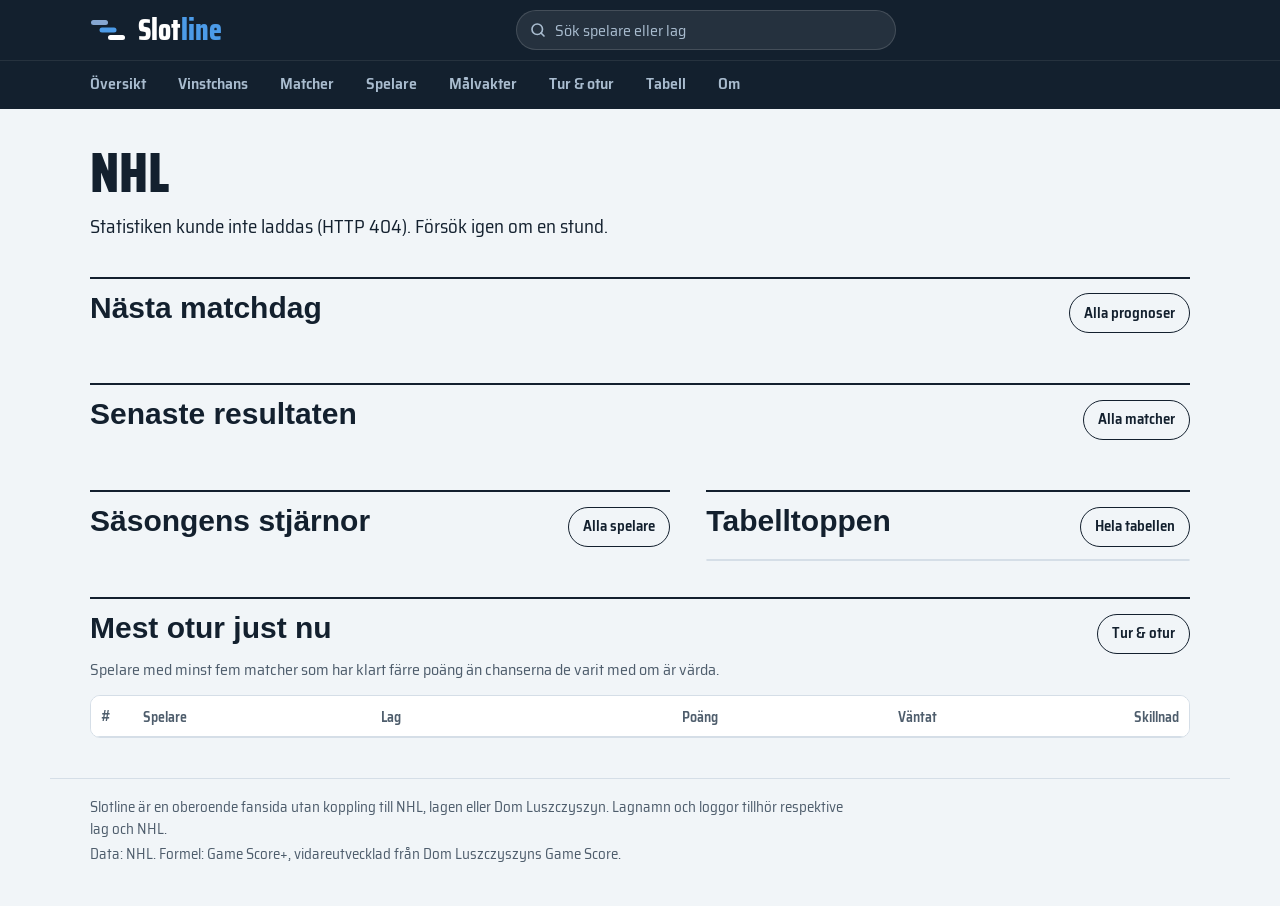
==== commit c348e8bf: "Sökruta, lagsidor, grafer på spelarsidor, mörkt läge och Mest otur på översikten Co-Authored-By: Cla" ====
--- a/webb/index.html
+++ b/webb/index.html
@@ -3,6 +3,7 @@
 <head>
 <meta charset="utf-8">
 <meta name="viewport" content="width=device-width, initial-scale=1">
+<meta name="color-scheme" content="light dark">
 <title>Slotline – NHL-statistik</title>
 <meta name="description" content="Game Score+ för varje NHL-spelare och match, vinstchans inför varje match. Uppdateras varje morgon.">
 <link rel="icon" href="data:image/svg+xml,%3Csvg xmlns='http://www.w3.org/2000/svg' viewBox='0 0 36 24'%3E%3Crect x='1' y='2' width='17' height='5' rx='2.5' fill='%2386A7D2'/%3E%3Crect x='9.5' y='9.5' width='17' height='5' rx='2.5' fill='%234677BA'/%3E%3Crect x='18' y='17' width='17' height='5' rx='2.5' fill='%231B4A8A'/%3E%3C/svg%3E">
@@ -18,6 +19,10 @@
       <svg class="brand-mark" viewBox="0 0 36 24" aria-hidden="true"><rect x="1" y="2" width="17" height="5" rx="2.5" fill="#86A7D2"/><rect x="9.5" y="9.5" width="17" height="5" rx="2.5" fill="#4C9BE8"/><rect x="18" y="17" width="17" height="5" rx="2.5" fill="#FFFFFF"/></svg>
       <span class="brand-name" id="brand-name">Slot<span class="accent">line</span></span>
     </a>
+    <div class="sok" role="search">
+      <input type="search" id="sok" placeholder="Sök spelare eller lag" autocomplete="off" aria-label="Sök spelare eller lag" enterkeyhint="go">
+      <div class="sok-lista" id="sok-lista" role="listbox" hidden></div>
+    </div>
     <div class="site-upd" id="updated"></div>
     <a class="site-om" href="#om">Om</a>
   </div>
@@ -92,6 +97,14 @@
         <div class="box short" style="margin-top: 12px"><table class="rows" id="t-topp"><tbody></tbody></table></div>
       </div>
     </div>
+
+    <div class="block" id="o-otur-block">
+      <div class="block-head"><h2>Mest otur just nu</h2><a class="more" href="#tur">Tur &amp; otur</a></div>
+      <p class="note">Spelare med minst fem matcher som har klart färre poäng än chanserna de varit med om är värda.</p>
+      <div class="box short"><table class="rows" id="t-otur"><thead><tr>
+        <th class="rk">#</th><th>Spelare</th><th class="hn">Lag</th><th class="n">Poäng</th><th class="n">Väntat</th><th class="n">Skillnad</th>
+      </tr></thead><tbody></tbody></table></div>
+    </div>
   </section>
 
   <!-- ===== Vinstchans ===== -->
@@ -294,6 +307,7 @@
   <div class="foot-meta"><span id="foot-upd"></span> <span id="sign"></span> <a class="kontakt-lank" hidden>Kontakt</a></div>
 </footer>
 <script src="lagfarger.js"></script>
+<script src="sok.js"></script>
 <script src="app.js"></script>
 </body>
 </html>
--- a/webb/style.css
+++ b/webb/style.css
@@ -13,6 +13,10 @@
   --lys: #1B4A8A;
   --linje: #4C9BE8;          /* accent i den mörka menyraden */
   --nav-text: #A9BCCF;
+  --head: #13202E;           /* sidhuvud och menyrad (mörka i båda lägena) */
+  --tint-bra: #E6EEF8;
+  --tint-svag: #FBEAE8;
+  --pa: #FFFFFF;             /* text på mörk eller färgad bakgrund */
   --display: 'Saira Condensed', 'Arial Narrow', sans-serif;
   --text: 'Saira Semi Condensed', 'Arial Narrow', system-ui, sans-serif;
 }
@@ -35,7 +39,7 @@
 .sr { position: absolute; width: 1px; height: 1px; overflow: hidden; clip: rect(0 0 0 0); white-space: nowrap; }
 
 /* ---------- sidhuvud ---------- */
-header.site { background: var(--ink); color: #fff; z-index: 20; }
+header.site { background: var(--head); color: #fff; z-index: 20; }
 @media (min-width: 760px) { header.site { position: sticky; top: 0; } }
 .site-in, .nav-in { max-width: 1180px; margin: 0 auto; padding: 0 clamp(16px, 3.5vw, 40px); }
 .site-in { display: flex; justify-content: space-between; align-items: center; gap: 12px; min-height: 60px; }
@@ -67,7 +71,7 @@
 .legend i { width: 20px; height: 11px; border-radius: 3px; display: inline-block; }
 .seg { display: inline-flex; border: 1.5px solid var(--ink); border-radius: 999px; overflow: hidden; background: var(--board); }
 .seg button { border: 0; background: transparent; padding: 6px 14px; min-height: 40px; cursor: pointer; font-weight: 600; font-size: 15px; }
-.seg button[aria-pressed="true"] { background: var(--ink); color: #fff; }
+.seg button[aria-pressed="true"] { background: var(--ink); color: var(--board); }
 .seg button:disabled { opacity: .45; cursor: not-allowed; }
 .seg-label { font-size: 14px; color: var(--mute); margin-right: 8px; }
 
@@ -75,7 +79,7 @@
 .block-head { display: flex; justify-content: space-between; align-items: baseline; gap: 8px 16px; flex-wrap: wrap; border-top: 2px solid var(--ink); padding-top: 12px; }
 .block-head h2 { font-family: var(--display); font-weight: 700; font-size: 30px; line-height: 1.1; margin: 0; }
 .more { display: inline-flex; align-items: center; min-height: 40px; padding: 4px 14px; border: 1.5px solid var(--ink); border-radius: 999px; color: var(--ink); text-decoration: none; font-weight: 600; font-size: 15px; }
-.more:hover { background: var(--ink); color: #fff; }
+.more:hover { background: var(--ink); color: var(--board); }
 .note { color: var(--mute); font-size: 16px; margin: 4px 0 14px; max-width: 48rem; }
 .empty { padding: 22px; color: var(--mute); text-align: center; background: var(--board); border: 1px dashed var(--rule); border-radius: 10px; }
 
@@ -106,7 +110,7 @@
 .check { display: inline-flex; gap: 8px; align-items: center; font-size: 16px; }
 .check input { width: 18px; height: 18px; accent-color: var(--ink); }
 .rookie-val { padding: 0 12px; min-height: 42px; border: 1.5px solid var(--rule); border-radius: 8px; background: var(--board); cursor: pointer; font-weight: 600; }
-.rookie-val:has(input:checked) { border-color: var(--bra); background: #E6EEF8; }
+.rookie-val:has(input:checked) { border-color: var(--bra); background: var(--tint-bra); }
 .matcher-val { display: inline-flex; flex-direction: column; gap: 2px; min-width: 180px; font-size: 14px; font-weight: 600; color: var(--mute); }
 .matcher-val input[type=range] { -webkit-appearance: none; appearance: none; width: 100%; height: 6px; margin: 8px 0; border-radius: 999px; cursor: pointer;
   background: linear-gradient(to right, var(--bra) var(--fyll, 0%), var(--rule) var(--fyll, 0%)); }
@@ -331,7 +335,7 @@
   .tabbar {
     display: grid; grid-template-columns: repeat(5, 1fr);
     position: fixed; left: 0; right: 0; bottom: 0; z-index: 30;
-    background: var(--ink); border-top: 1px solid rgba(255, 255, 255, .08);
+    background: var(--head); border-top: 1px solid rgba(255, 255, 255, .08);
     padding-bottom: env(safe-area-inset-bottom);
   }
   .tabbar a {
@@ -377,8 +381,8 @@
 a.sp-lank:hover { text-decoration: underline; color: var(--lys); }
 .sp-lank .tot { color: var(--mute); font-weight: 400; }
 .r-lage { font-size: 12px; font-weight: 700; padding: 1px 7px; border-radius: 999px; background: var(--soft); color: var(--mute); }
-.r-lage.pp { background: #E6EEF8; color: var(--lys); }
-.r-lage.sh { background: #FBEAE8; color: var(--svag); }
+.r-lage.pp { background: var(--tint-bra); color: var(--lys); }
+.r-lage.sh { background: var(--tint-svag); color: var(--svag); }
 .r-sm { font-weight: 700; color: var(--mute); }
 .r-sm.ja { color: var(--lys); }
 .r-lag { padding: 6px 16px 12px; }
@@ -420,8 +424,8 @@
 .sp-tile .v { font-family: var(--display); font-weight: 800; font-size: 34px; line-height: 1.05; }
 .sp-tile .l { color: var(--mute); font-size: 14px; font-weight: 600; }
 .sp-tur { margin: 14px 0 0; padding: 12px 16px; border-radius: 10px; background: var(--soft); font-size: 17px; max-width: 48rem; }
-.sp-tur.otur { background: #E6EEF8; border-left: 4px solid var(--bra); }
-.sp-tur.tur { background: #FBEAE8; border-left: 4px solid var(--svag); }
+.sp-tur.otur { background: var(--tint-bra); border-left: 4px solid var(--bra); }
+.sp-tur.tur { background: var(--tint-svag); border-left: 4px solid var(--svag); }
 .sp-h { font-size: 26px; margin: 34px 0 12px; padding-top: 12px; border-top: 2px solid var(--ink); }
 .sp-grupper { display: grid; grid-template-columns: repeat(auto-fill, minmax(300px, 1fr)); gap: 12px; align-items: start; }
 .sp-grupp { background: var(--board); border: 1px solid var(--rule); border-radius: 10px; padding: 12px 16px 8px; }
@@ -476,3 +480,88 @@
   .x3-st i { width: 6px; }
   .x3-mot { font-size: 10px; }
 }
+
+/* ---------- sökrutan ---------- */
+.sok { position: relative; flex: 1 1 auto; max-width: 380px; margin: 0 24px; }
+.sok input { width: 100%; height: 40px; padding: 0 14px 0 38px; border-radius: 999px; border: 1px solid rgba(255,255,255,.14);
+  background: rgba(255,255,255,.08) url("data:image/svg+xml,%3Csvg xmlns='http://www.w3.org/2000/svg' viewBox='0 0 24 24' fill='none' stroke='%23A9BCCF' stroke-width='2.2' stroke-linecap='round'%3E%3Ccircle cx='11' cy='11' r='7'/%3E%3Cpath d='m20 20-4-4'/%3E%3C/svg%3E") no-repeat 12px center / 18px;
+  color: #fff; font-size: 16px; }
+.sok input::placeholder { color: var(--nav-text); }
+.sok input:focus { outline: none; border-color: var(--linje); background-color: rgba(255,255,255,.12); }
+.sok-lista { position: absolute; top: calc(100% + 6px); left: 0; right: 0; z-index: 50; background: var(--board); color: var(--ink);
+  border: 1px solid var(--rule); border-radius: 12px; box-shadow: 0 12px 32px rgba(0,0,0,.22); overflow: hidden; }
+.sok-rad { display: flex; align-items: center; gap: 10px; padding: 9px 14px; color: var(--ink); text-decoration: none; border-top: 1px solid var(--soft); }
+.sok-rad:first-child { border-top: 0; }
+.sok-rad.vald, .sok-rad:hover { background: var(--soft); color: var(--ink); }
+.sok-rad img, .sok-ph { width: 26px; height: 26px; flex: none; }
+.sok-t { display: flex; flex-direction: column; line-height: 1.2; min-width: 0; }
+.sok-t b { font-weight: 700; white-space: nowrap; overflow: hidden; text-overflow: ellipsis; }
+.sok-t small { color: var(--mute); font-size: 13px; }
+.sok-tom { padding: 12px 14px; color: var(--mute); }
+@media (max-width: 760px) {
+  .site-in { flex-wrap: wrap; row-gap: 6px; min-height: 0; padding-top: 10px; }
+  .sok { order: 3; flex: 1 1 100%; max-width: none; margin: 0 0 12px; }
+  .site-upd { display: none; }
+}
+
+/* ---------- grafer ---------- */
+.graf { width: 100%; height: auto; display: block; }
+.graf .g-rut { stroke: var(--soft); stroke-width: 1; }
+.graf .g-noll { stroke: var(--mute); stroke-width: 1; opacity: .5; }
+.graf .g-axel { fill: var(--mute); font-size: 12px; font-family: var(--text); }
+.g-box { padding: 12px 14px 10px; }
+.g-h { margin: 0 0 6px; font-size: 16px; }
+.g-duo { display: grid; grid-template-columns: repeat(auto-fit, minmax(320px, 1fr)); gap: 12px; }
+.g-forkl { display: flex; flex-wrap: wrap; gap: 6px 16px; margin-top: 6px; font-size: 13px; color: var(--mute); }
+.g-forkl span { display: inline-flex; align-items: center; gap: 6px; }
+.g-forkl i { display: inline-block; width: 18px; height: 3px; border-radius: 2px; }
+.g-forkl i.streck { background-image: linear-gradient(90deg, transparent 50%, var(--board) 50%) !important; background-size: 6px 3px; }
+
+/* ---------- lagsidan ---------- */
+.l-duo { display: grid; grid-template-columns: repeat(auto-fit, minmax(340px, 1fr)); gap: 0 24px; align-items: start; }
+.l-km { display: grid; grid-template-columns: 6.5rem 1fr auto; gap: 10px; align-items: center; padding: 10px 14px; margin-bottom: 8px;
+  background: var(--board); border: 1px solid var(--rule); border-radius: 10px; color: var(--ink); text-decoration: none; }
+.l-km:hover { border-color: var(--bra); color: var(--ink); }
+.l-km-nar { display: flex; flex-direction: column; line-height: 1.2; }
+.l-km-nar small { color: var(--mute); }
+.l-km-mot { display: flex; align-items: center; gap: 6px; flex-wrap: wrap; color: var(--mute); }
+.l-km-mot b { color: var(--ink); }
+.l-km-mv { flex-basis: 100%; font-size: 13px; }
+.l-km-p { font-family: var(--display); font-weight: 800; font-size: 26px; }
+.l-km-p.upp { color: var(--lys); }
+.l-km-p.ned { color: var(--mute); }
+
+/* ---------- xG senaste 3 på matchkorten ---------- */
+.mu-x3 { display: grid; grid-template-columns: 1fr auto 1fr; gap: 8px; align-items: baseline; margin-top: 8px; font-size: 14px; }
+.mu-x3 .x3l { color: var(--mute); font-size: 13px; }
+.mu-x3 .x3v.h { text-align: right; }
+.mu-x3 b { font-weight: 700; color: var(--mute); }
+.mu-x3 b.upp { color: var(--lys); }
+.mu-x3 b.ned { color: var(--svag); }
+
+/* ---------- mörkt läge ---------- */
+@media (prefers-color-scheme: dark) {
+  :root:not([data-tema="ljust"]) {
+    color-scheme: dark;
+    --ice: #0D141C;
+    --board: #151F2A;
+    --soft: #1D2935;
+    --rule: #2A3847;
+    --ink: #E6EDF4;
+    --mute: #9AABBC;
+    --svag: #E8705F;
+    --godk: #6F8DB3;
+    --bra: #4E8AD6;
+    --lys: #7DB3F2;
+    --head: #0A1016;
+    --tint-bra: #172A42;
+    --tint-svag: #3A1F1D;
+  }
+  :root:not([data-tema="ljust"]) .form .V { color: #0D141C; }
+  :root:not([data-tema="ljust"]) .rookie { color: #0D141C; }
+  /* matchkortet är en bild att dela – det behåller sina ljusa färger */
+  :root:not([data-tema="ljust"]) #kort {
+    --ice: #F1F5F8; --board: #FFFFFF; --soft: #EDF1F5; --rule: #D5DEE7; --ink: #13202E; --mute: #4E5D6C;
+    --svag: #C8392B; --godk: #86A7D2; --bra: #4677BA; --lys: #1B4A8A; color: var(--ink);
+  }
+}
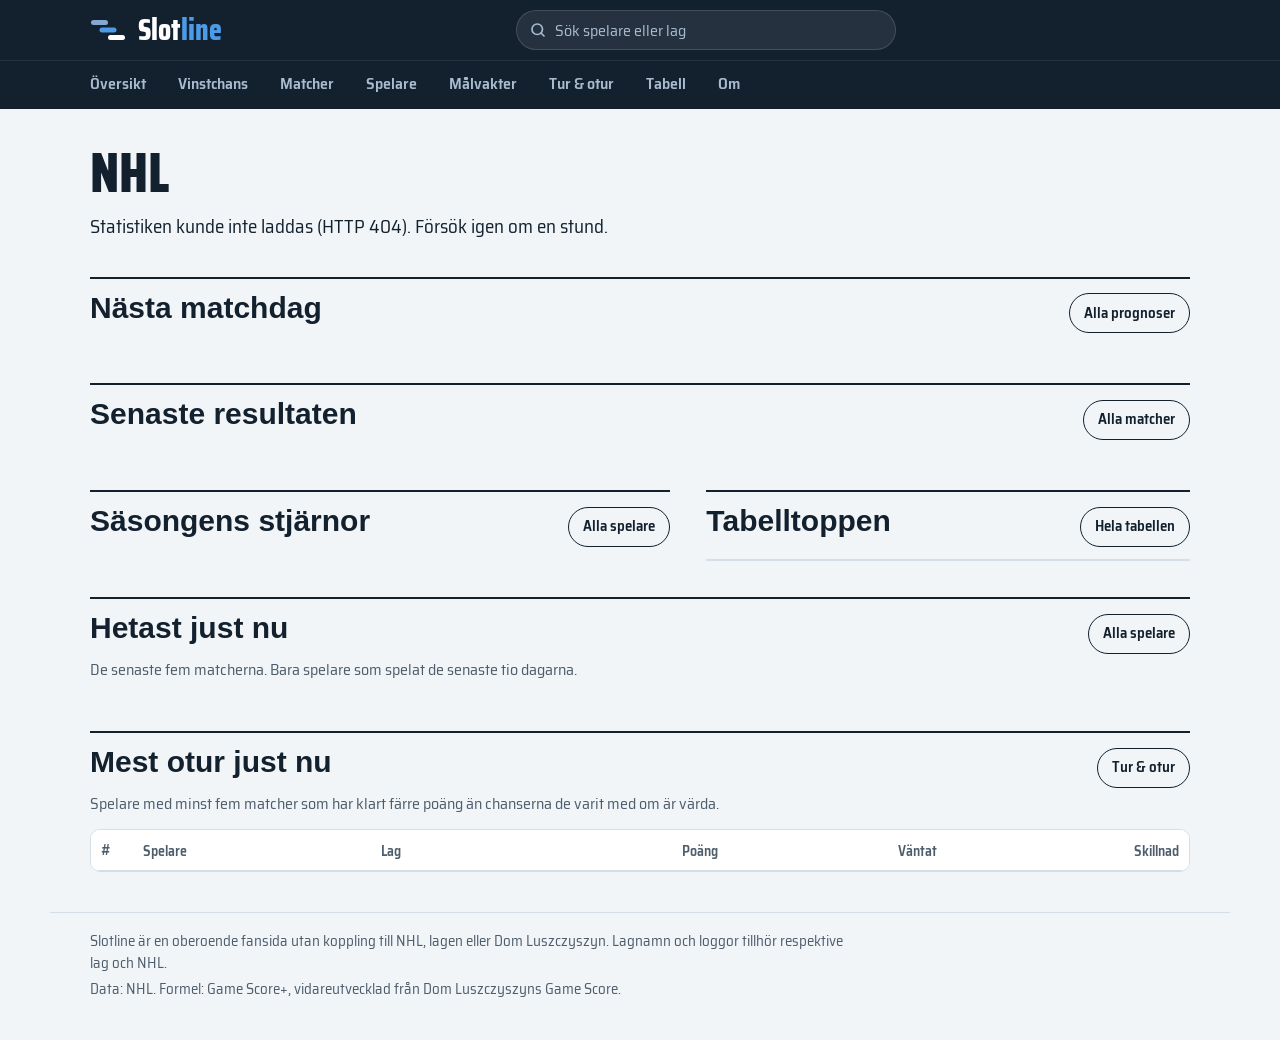
==== commit 325b6edd: "Hetast just nu, jämför två spelare och inbördes möten Co-Authored-By: Claude Opus 5.5 <noreply@anthr" ====
--- a/webb/index.html
+++ b/webb/index.html
@@ -83,6 +83,7 @@
     <div class="block">
       <div class="block-head"><h2>Senaste resultaten</h2><a class="more" href="#matcher">Alla matcher</a></div>
       <p class="note" id="o-last-day"></p>
+      <div class="natt" id="o-natt" hidden></div>
       <div class="games karusell" id="o-games"></div>
     </div>
 
@@ -96,6 +97,12 @@
         <div class="block-head"><h2>Tabelltoppen</h2><a class="more" href="#lag">Hela tabellen</a></div>
         <div class="box short" style="margin-top: 12px"><table class="rows" id="t-topp"><tbody></tbody></table></div>
       </div>
+    </div>
+
+    <div class="block" id="o-hett-block">
+      <div class="block-head"><h2>Hetast just nu</h2><a class="more" href="#spelare">Alla spelare</a></div>
+      <p class="note">De senaste fem matcherna. Bara spelare som spelat de senaste tio dagarna.</p>
+      <div class="hett" id="o-hett"></div>
     </div>
 
     <div class="block" id="o-otur-block">
@@ -151,7 +158,7 @@
   <!-- ===== Spelare ===== -->
   <section class="page" id="spelare" hidden>
     <div class="page-head">
-      <h1>Spelare</h1>
+      <h1>Spelare <a class="more jmf-lank" href="jamfor.html">Jämför två spelare</a></h1>
       <div class="switch" aria-label="Visa"><a href="#spelare" aria-current="page">Utespelare</a><a href="#malvakter">Målvakter</a><a href="#tur">Tur &amp; otur</a></div>
       <p class="lead">Snitt per match. Stapeln visar hur bra spelaren varit, färgen vilken nivå det motsvarar.</p>
     </div>
@@ -171,6 +178,7 @@
       <table class="rows" id="t-spelare">
         <thead><tr>
           <th class="rk">#</th><th>Spelare</th><th class="hn">Lag</th><th class="hn">Pos</th>
+          <th class="n hn"><button type="button" data-sort="age" title="Sortera från yngst">Ålder</button></th>
           <th class="n hn"><button type="button" data-sort="gp">Matcher</button></th>
           <th class="barc"><span class="sr">Stapel</span></th>
           <th class="n"><button type="button" data-sort="avg">Snitt</button></th>
@@ -195,9 +203,17 @@
   <section class="page" id="lag" hidden>
     <div class="page-head">
       <h1>Tabell</h1>
-      <p class="lead">Poäng och lagets sammanlagda Game Score per match. Klicka på ett lag för att se dess spelare.</p>
-    </div>
-    <div class="box" style="margin-top: 16px">
+      <div class="seg" role="group" aria-label="Visa" id="tab-vy">
+        <button type="button" data-vy="tabell" aria-pressed="true">Tabell</button>
+        <button type="button" data-vy="slutspel" aria-pressed="false">Slutspelschans</button>
+      </div>
+      <p class="lead" id="tab-lead">Poäng och lagets sammanlagda Game Score per match. Tryck på ett lag för att se lagets sida.</p>
+    </div>
+    <div id="slutspel" hidden>
+      <div class="ss-duo" id="ss-konf"></div>
+      <p class="note ss-not" id="ss-not"></p>
+    </div>
+    <div class="box" style="margin-top: 16px" id="tab-tabell">
       <table class="rows kompakt" id="t-lag">
         <thead><tr>
           <th class="rk">#</th><th>Lag</th><th class="n hn">M</th><th class="n">V</th><th class="n hn">F</th><th class="n hn">FÖ</th>
@@ -261,7 +277,7 @@
     <div class="box">
       <table class="rows" id="t-mv">
         <thead><tr>
-          <th class="rk">#</th><th>Målvakt</th><th class="hn">Lag</th><th class="n">Matcher</th>
+          <th class="rk">#</th><th>Målvakt</th><th class="hn">Lag</th><th class="n hn">Ålder</th><th class="n">Matcher</th>
           <th class="barc"><span class="sr">Stapel</span></th><th class="n">Snitt</th><th class="n hn">Rädd.%</th><th class="n hn">GSAx</th>
         </tr></thead>
         <tbody></tbody>
@@ -307,6 +323,7 @@
   <div class="foot-meta"><span id="foot-upd"></span> <span id="sign"></span> <a class="kontakt-lank" hidden>Kontakt</a></div>
 </footer>
 <script src="lagfarger.js"></script>
+<script src="laglank.js"></script>
 <script src="sok.js"></script>
 <script src="app.js"></script>
 </body>
--- a/webb/style.css
+++ b/webb/style.css
@@ -17,6 +17,7 @@
   --tint-bra: #E6EEF8;
   --tint-svag: #FBEAE8;
   --pa: #FFFFFF;             /* text på mörk eller färgad bakgrund */
+  --jmf-b: #C47F00;          /* spelare 2 på jämförelsesidan */
   --display: 'Saira Condensed', 'Arial Narrow', sans-serif;
   --text: 'Saira Semi Condensed', 'Arial Narrow', system-ui, sans-serif;
 }
@@ -556,6 +557,7 @@
     --head: #0A1016;
     --tint-bra: #172A42;
     --tint-svag: #3A1F1D;
+    --jmf-b: #F0B43C;
   }
   :root:not([data-tema="ljust"]) .form .V { color: #0D141C; }
   :root:not([data-tema="ljust"]) .rookie { color: #0D141C; }
@@ -565,3 +567,103 @@
     --svag: #C8392B; --godk: #86A7D2; --bra: #4677BA; --lys: #1B4A8A; color: var(--ink);
   }
 }
+
+/* ---------- loggor och lagnamn leder till lagsidan ---------- */
+[data-lag] { cursor: pointer; }
+span[data-lag]:hover, div[data-lag]:hover, h3[data-lag]:hover, b[data-lag]:hover { text-decoration: underline; text-underline-offset: 3px; }
+img[data-lag], .lagprick[data-lag] { transition: transform .12s; }
+img[data-lag]:hover, .lagprick[data-lag]:hover { transform: scale(1.08); }
+body.export [data-lag] { cursor: default; text-decoration: none !important; transform: none !important; }
+
+/* ---------- nattens prognoser ---------- */
+.natt { display: flex; flex-wrap: wrap; align-items: center; gap: 10px 18px; margin: 4px 0 14px; padding: 12px 16px;
+  background: var(--board); border: 1px solid var(--rule); border-radius: 12px; }
+.natt-sum { display: flex; align-items: baseline; gap: 8px; }
+.natt-sum b { font-family: var(--display); font-weight: 800; font-size: 30px; line-height: 1; }
+.natt-sum span { color: var(--mute); font-weight: 600; }
+.natt-lista { display: flex; flex-wrap: wrap; gap: 6px; }
+.natt-m { display: inline-flex; align-items: center; gap: 5px; padding: 3px 10px 3px 6px; border-radius: 999px; font-size: 14px; font-weight: 600; text-decoration: none; }
+.natt-m.ok { background: var(--tint-bra); color: var(--lys); }
+.natt-m.miss { background: var(--soft); color: var(--mute); }
+.natt-ik { display: inline-grid; place-items: center; width: 18px; height: 18px; border-radius: 50%; font-size: 12px; }
+.natt-m.ok .natt-ik { background: var(--lys); color: var(--board); }
+.natt-m.miss .natt-ik { background: var(--rule); color: var(--mute); }
+.natt-vecka { flex-basis: 100%; font-size: 14px; color: var(--mute); }
+
+/* ---------- slutspelschans ---------- */
+#tab-vy { margin: 4px 0 10px; }
+.ss-duo { display: grid; grid-template-columns: repeat(auto-fit, minmax(620px, 1fr)); gap: 8px 24px; align-items: start; margin-top: 12px; }
+.ss-konf h2 { font-size: 22px; margin: 6px 0 8px; }
+.ss-tab td.val { font-weight: 700; min-width: 3.6rem; }
+.ss-v { display: inline-flex; flex-direction: column; align-items: flex-end; line-height: 1.15; }
+.ss-v small { font-size: 12px; color: var(--mute); }
+.ss-tab tr.ss-streck td { border-bottom: 2px dashed var(--mute); }
+.ss-not { margin-top: 12px; max-width: 60rem; }
+@media (max-width: 680px) { .ss-duo { grid-template-columns: 1fr; } .ss-tab .barc { display: none; } }
+
+.sp-hist { font-size: 15px; margin-top: 4px; }
+
+/* ---------- hetast just nu ---------- */
+.hett { display: grid; grid-template-columns: repeat(auto-fit, minmax(300px, 1fr)); gap: 12px; align-items: start; }
+.hett-h { display: flex; align-items: baseline; justify-content: space-between; gap: 8px; padding: 12px 16px 6px; }
+.hett-h b { font-size: 17px; }
+.hett-h small { color: var(--mute); font-size: 13px; }
+.hett-l .rows { table-layout: fixed; width: 100%; }
+.hett-l .rows td { height: 42px; padding-left: 8px; padding-right: 8px; }
+.hett-l .rows td.rk { width: 2rem; }
+.hett-l .rows td.nm { overflow: hidden; text-overflow: ellipsis; white-space: nowrap; }
+.hett-l .rows td.hn { width: 4.4rem; }
+.hett-l .rows td.n.m { width: 3.4rem; }
+.hett-l .rows td.val { width: 3.2rem; padding-right: 14px; }
+
+/* ---------- inbördes möten ---------- */
+.h2h { margin-top: 10px; padding-top: 10px; border-top: 1px solid var(--soft); }
+.h2h-t { font-size: 13px; font-weight: 700; color: var(--mute); text-transform: uppercase; letter-spacing: .04em; margin-bottom: 4px; }
+.h2h-tom, .h2h-sum { font-size: 14px; color: var(--mute); }
+.h2h-sum { margin-top: 4px; }
+.h2h-m { display: grid; grid-template-columns: 3.6rem 1fr auto; gap: 8px; align-items: baseline; padding: 5px 0; color: var(--ink); text-decoration: none; font-size: 15px; }
+.h2h-m:hover .h2h-r { text-decoration: underline; }
+.h2h-d, .h2h-x { color: var(--mute); font-size: 13px; }
+.h2h-r b { font-weight: 700; }
+.h2h-r span { color: var(--mute); }
+.h2h-r small { color: var(--mute); }
+.l-km-h2h { flex-basis: 100%; font-size: 13px; }
+.jmf-lank { font-family: var(--text); font-size: 15px; font-weight: 600; vertical-align: middle; margin-left: 10px; letter-spacing: 0; }
+
+/* ---------- jämför spelare ---------- */
+.sp-head .jmf-knapp { margin-left: auto; align-self: center; }
+.jmf-titel { font-family: var(--display); font-weight: 800; font-size: clamp(34px, 6vw, 54px); line-height: 1; margin: 0 0 6px; }
+.jmf-val { display: grid; grid-template-columns: 1fr auto 1fr; gap: 12px; align-items: end; margin: 18px 0 8px; }
+.jmf-pick { position: relative; }
+.jmf-pick label { display: block; font-size: 14px; font-weight: 700; margin-bottom: 4px; }
+.jmf-pick.a label { color: var(--bra); }
+.jmf-pick.b label { color: var(--jmf-b); }
+.jmf-pick input { width: 100%; height: 46px; padding: 0 14px; border-radius: 10px; border: 1.5px solid var(--rule); background: var(--board); color: var(--ink); font-size: 17px; }
+.jmf-pick.a input:focus { outline: none; border-color: var(--bra); }
+.jmf-pick.b input:focus { outline: none; border-color: var(--jmf-b); }
+.jmf-mot { color: var(--mute); font-weight: 700; padding-bottom: 12px; }
+.jmf-huvuden { display: grid; grid-template-columns: 1fr 1fr; gap: 12px; margin-top: 18px; }
+.jmf-huvud { display: flex; align-items: center; gap: 12px; padding: 12px 16px; background: var(--board); border: 1px solid var(--rule); border-radius: 12px; border-top: 4px solid var(--bra); }
+.jmf-huvud + .jmf-huvud { border-top-color: var(--jmf-b); }
+.jmf-namn { font-family: var(--display); font-weight: 800; font-size: 26px; line-height: 1.1; }
+.jmf-huvud .sp-sub { font-size: 15px; }
+.jmf-sum { margin: 12px 0 0; font-size: 16px; color: var(--mute); }
+.jmf-grupper { display: grid; grid-template-columns: repeat(auto-fill, minmax(340px, 1fr)); gap: 12px; align-items: start; }
+.jmf-grupp { padding: 12px 16px 8px; }
+.jmf-grupp h3 { margin: 0 0 4px; font-size: 17px; }
+.jmf-rad { display: grid; grid-template-columns: 5rem 1fr 5rem; gap: 8px; align-items: center; padding: 6px 0; border-top: 1px solid var(--soft); font-variant-numeric: tabular-nums; }
+.jmf-rad .l { text-align: center; color: var(--mute); font-size: 14px; }
+.jmf-rad .a { text-align: left; } .jmf-rad .b { text-align: right; }
+.jmf-rad .best { font-weight: 800; }
+.jmf-rad .a.best { color: var(--bra); } .jmf-rad .b.best { color: var(--jmf-b); }
+.jmf-kol { border-top: 0; padding: 0 0 2px; font-size: 13px; font-weight: 700; }
+.jmf-kol .a { color: var(--bra); } .jmf-kol .b { color: var(--jmf-b); }
+@media (max-width: 640px) {
+  .jmf-val { grid-template-columns: 1fr; gap: 8px; }
+  .jmf-mot { display: none; }
+  .jmf-huvud { flex-direction: column; align-items: flex-start; gap: 6px; padding: 10px 12px; }
+  .jmf-namn { font-size: 20px; }
+  .jmf-rad { grid-template-columns: 4rem 1fr 4rem; }
+  .sp-head { flex-wrap: wrap; }
+  .sp-head .jmf-knapp { margin-left: 0; }
+}
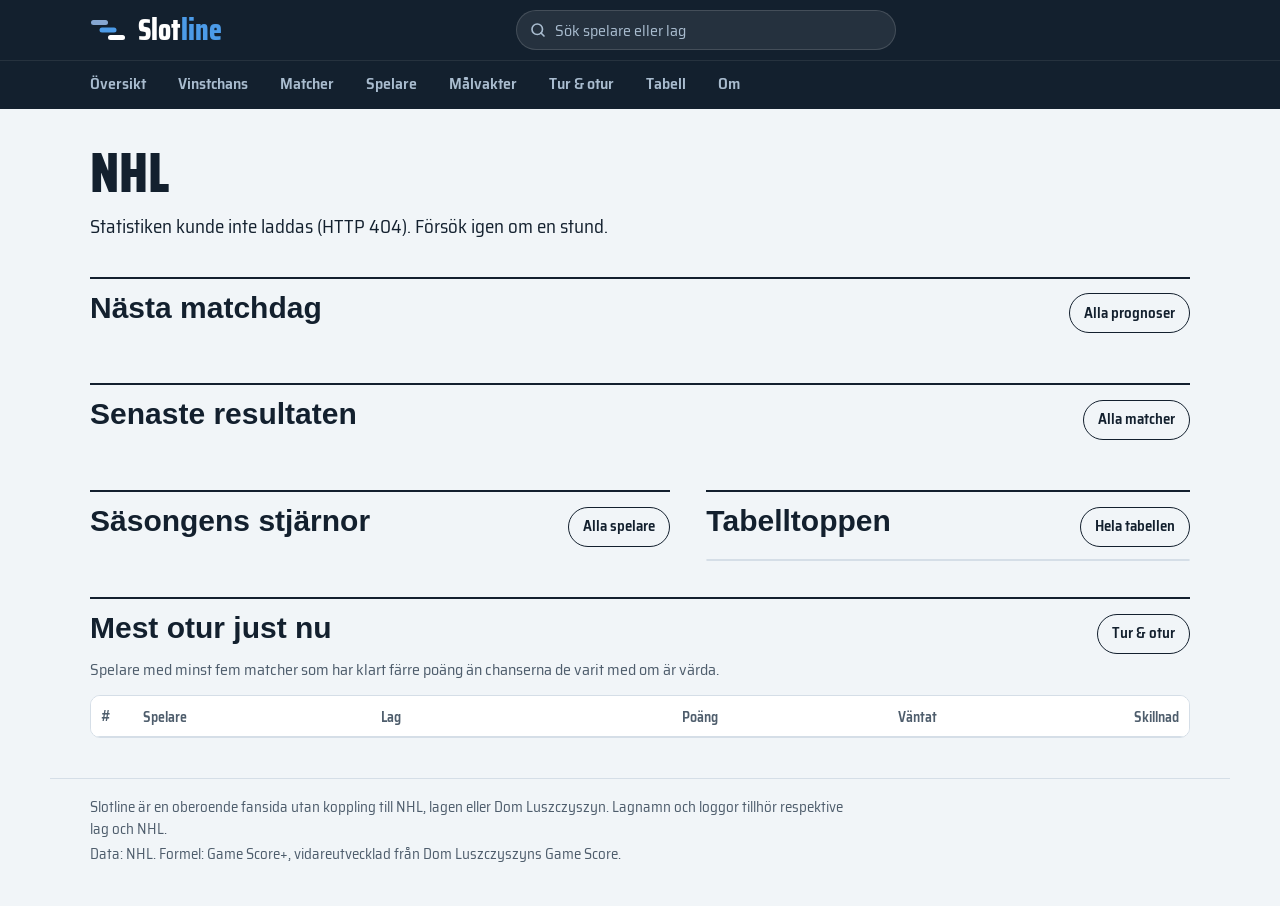
==== commit fdae0336: "Form med datum och resultat, versionsnummer på skriptfiler, lätt dämpning av vinstchansen Co-Authore" ====
--- a/webb/index.html
+++ b/webb/index.html
@@ -99,7 +99,7 @@
       </div>
     </div>
 
-    <div class="block" id="o-hett-block">
+    <div class="block" id="o-hett-block" hidden>
       <div class="block-head"><h2>Hetast just nu</h2><a class="more" href="#spelare">Alla spelare</a></div>
       <p class="note">De senaste fem matcherna. Bara spelare som spelat de senaste tio dagarna.</p>
       <div class="hett" id="o-hett"></div>
--- a/webb/style.css
+++ b/webb/style.css
@@ -559,7 +559,7 @@
     --tint-svag: #3A1F1D;
     --jmf-b: #F0B43C;
   }
-  :root:not([data-tema="ljust"]) .form .V { color: #0D141C; }
+  :root:not([data-tema="ljust"]) .form .V, :root:not([data-tema="ljust"]) .form .fm { color: #0D141C; }
   :root:not([data-tema="ljust"]) .rookie { color: #0D141C; }
   /* matchkortet är en bild att dela – det behåller sina ljusa färger */
   :root:not([data-tema="ljust"]) #kort {
@@ -667,3 +667,16 @@
   .sp-head { flex-wrap: wrap; }
   .sp-head .jmf-knapp { margin-left: 0; }
 }
+
+/* ---------- form, senaste 5 matcherna ---------- */
+.form .fm { position: relative; width: auto; min-width: 22px; padding: 0 4px; cursor: default; color: #fff; }
+.form .fm.v { background: var(--lys); }
+.form .fm.f { background: var(--svag); }
+.form .fm.ot.v { background: var(--bra); }
+.form .fm.ot.f { background: color-mix(in srgb, var(--svag) 75%, var(--board)); }
+.form .fm:focus { outline: 2px solid var(--ink); outline-offset: 1px; }
+.form .fm .fm-bubbla { display: none; position: absolute; z-index: 20; bottom: calc(100% + 6px); left: 0; width: max-content; max-width: 240px;
+  padding: 6px 10px; border-radius: 8px; background: var(--ink); color: var(--board); font-size: 13px; font-weight: 600; white-space: normal; text-align: left;
+  box-shadow: 0 6px 18px rgba(0,0,0,.25); pointer-events: none; height: auto; }
+.cmp-row .v.h .form .fm .fm-bubbla { left: auto; right: 0; }
+.form .fm:hover .fm-bubbla, .form .fm:focus .fm-bubbla { display: block; }
